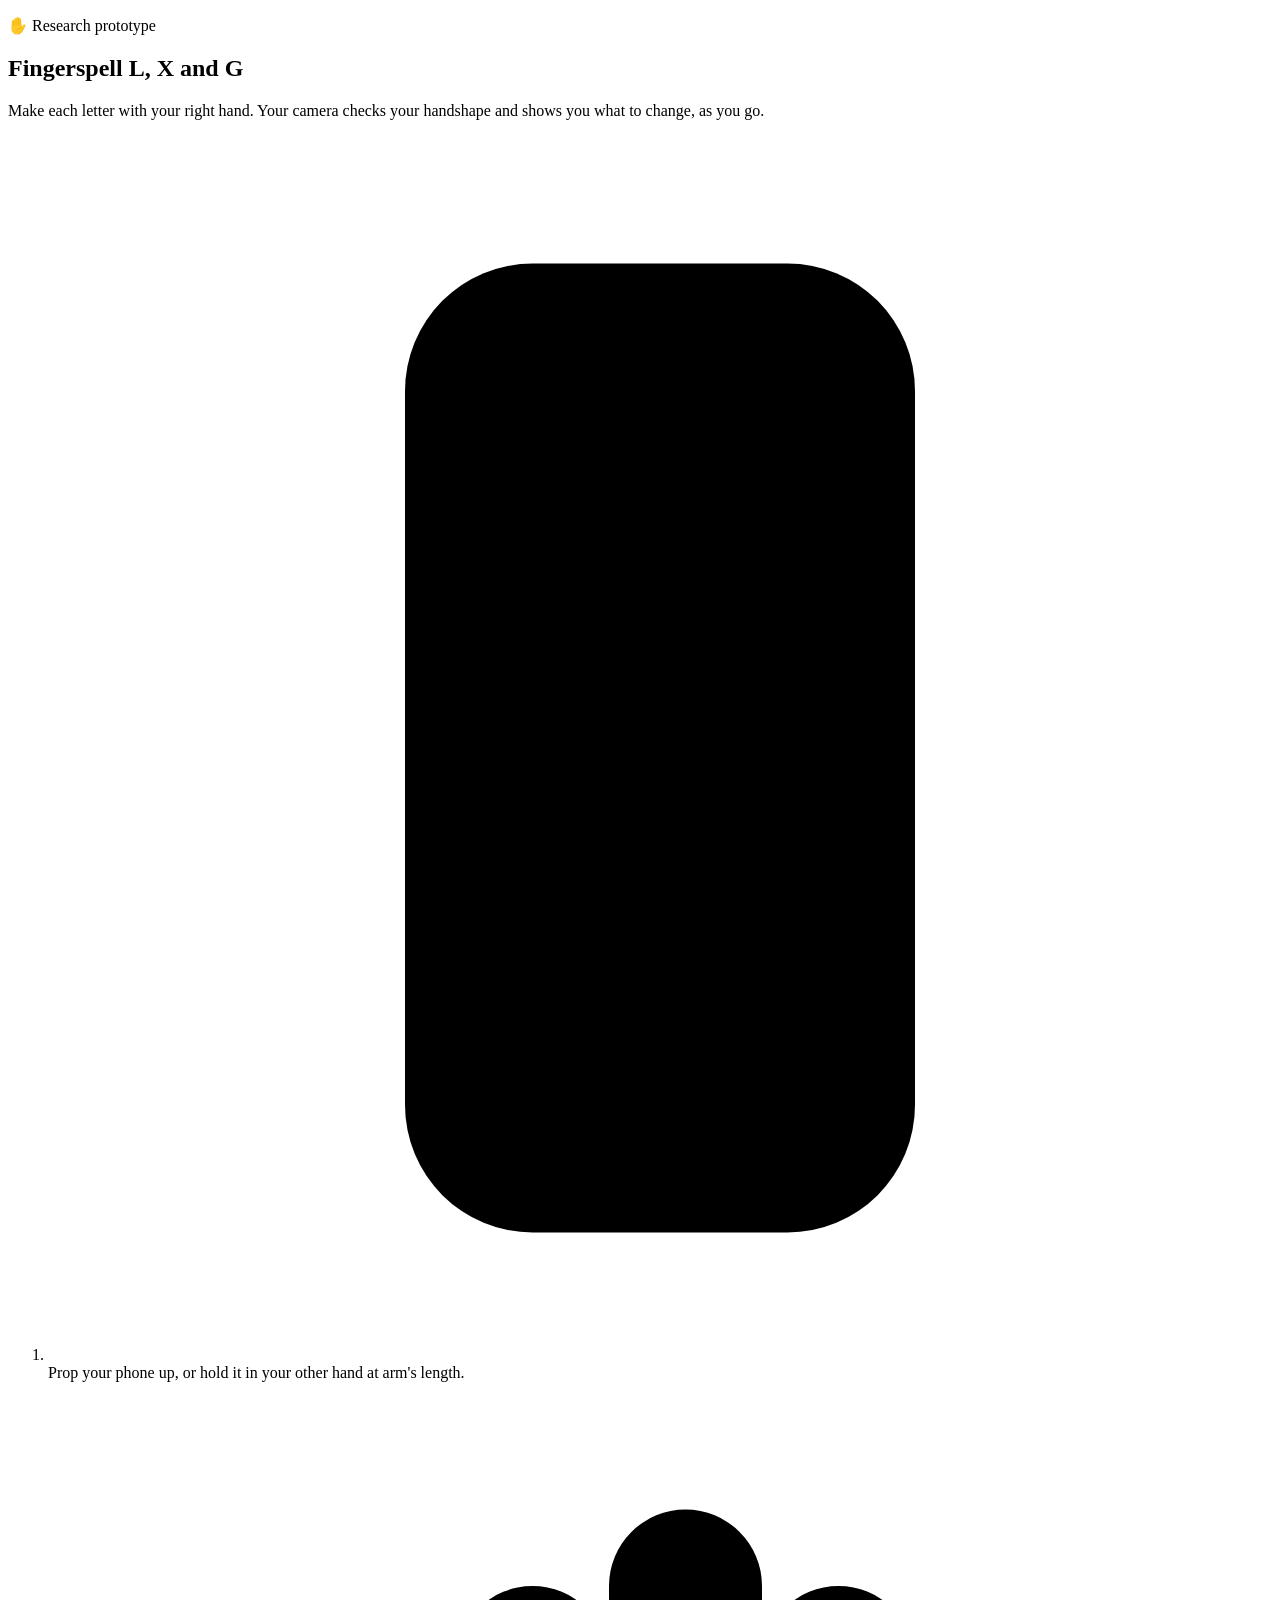
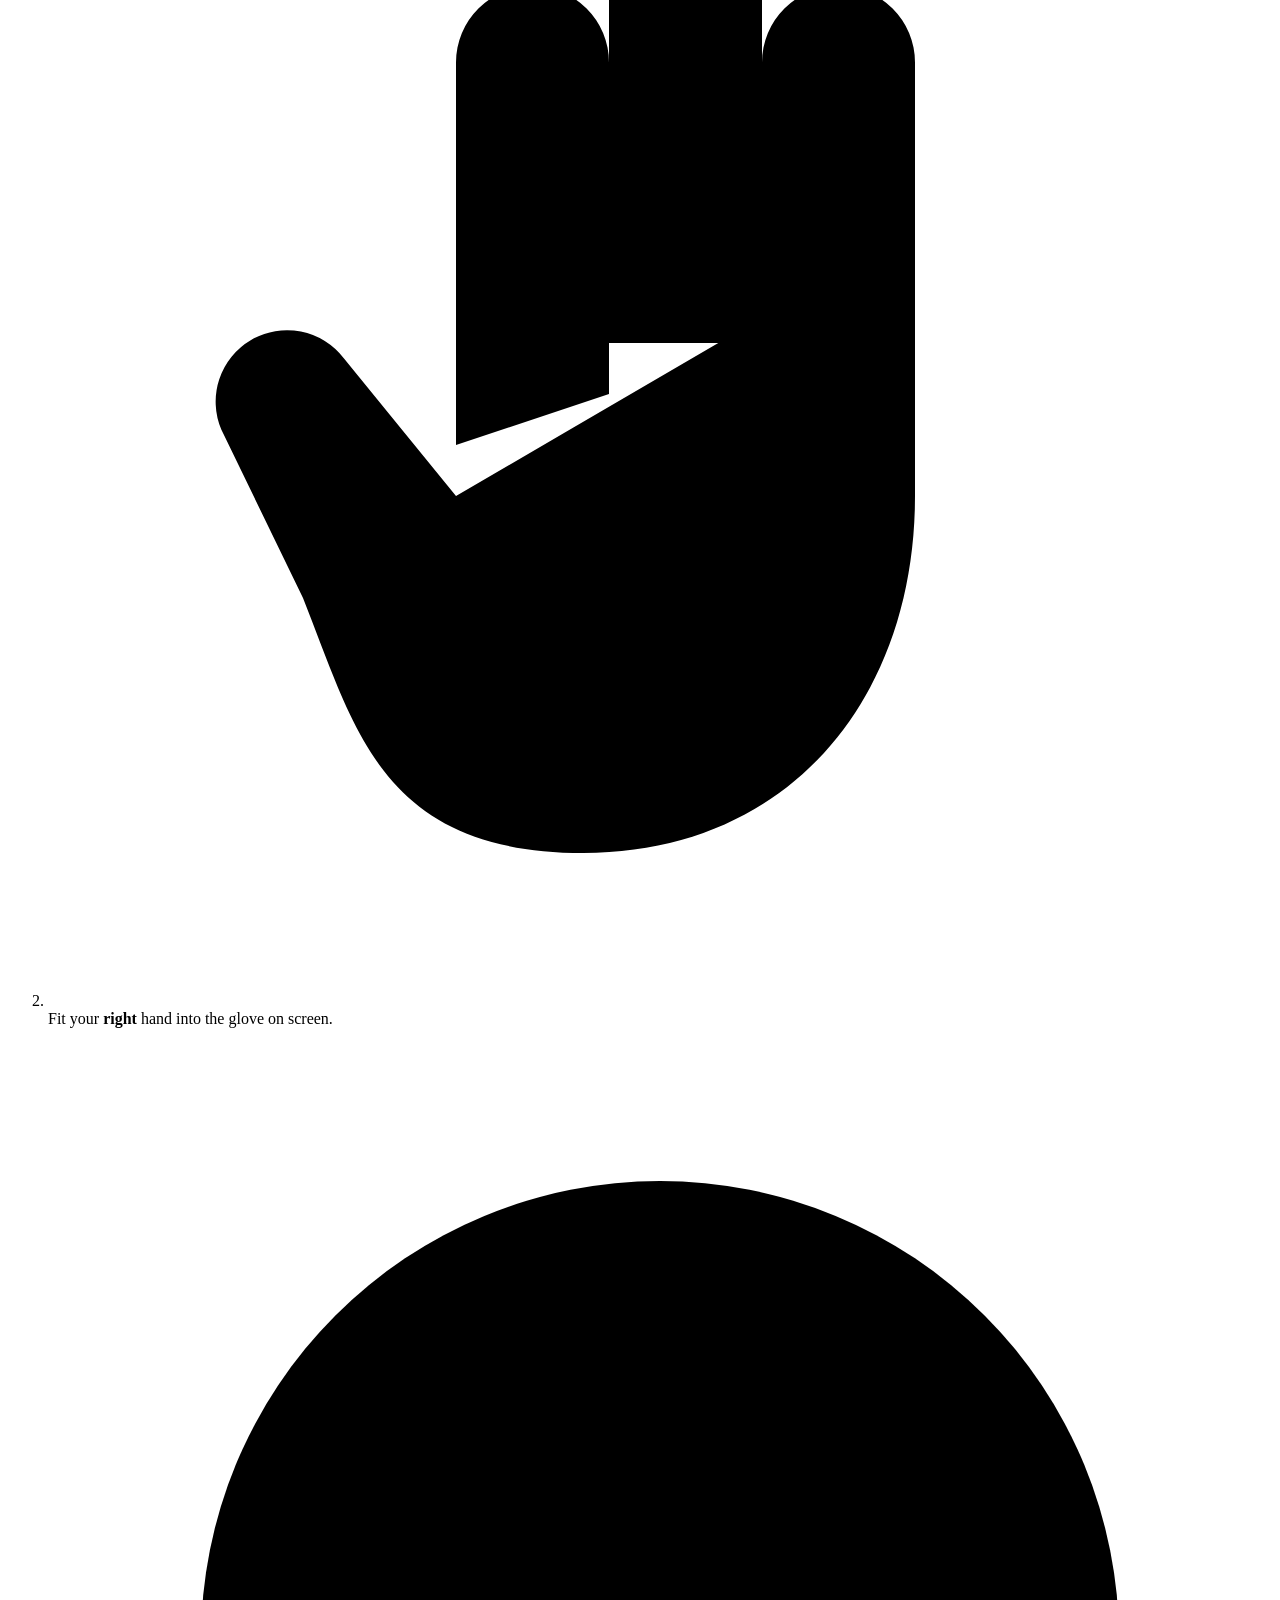
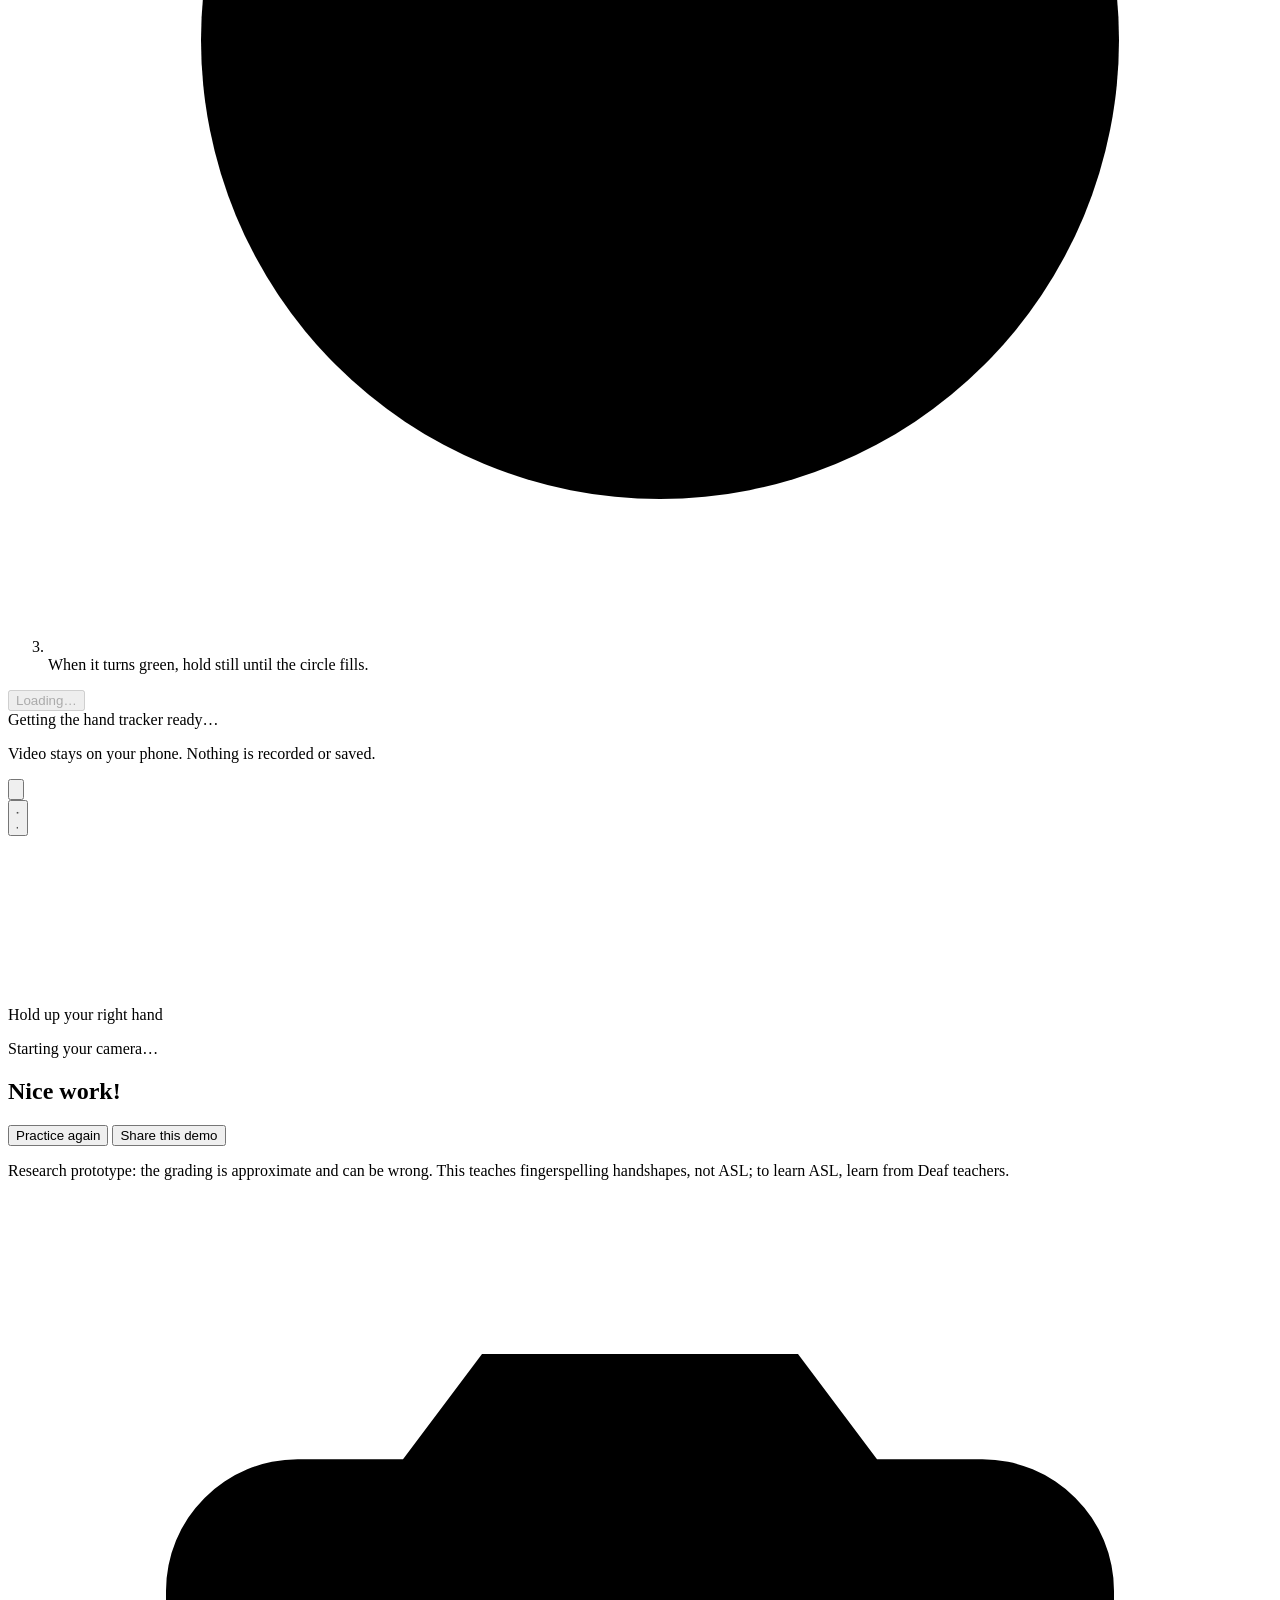
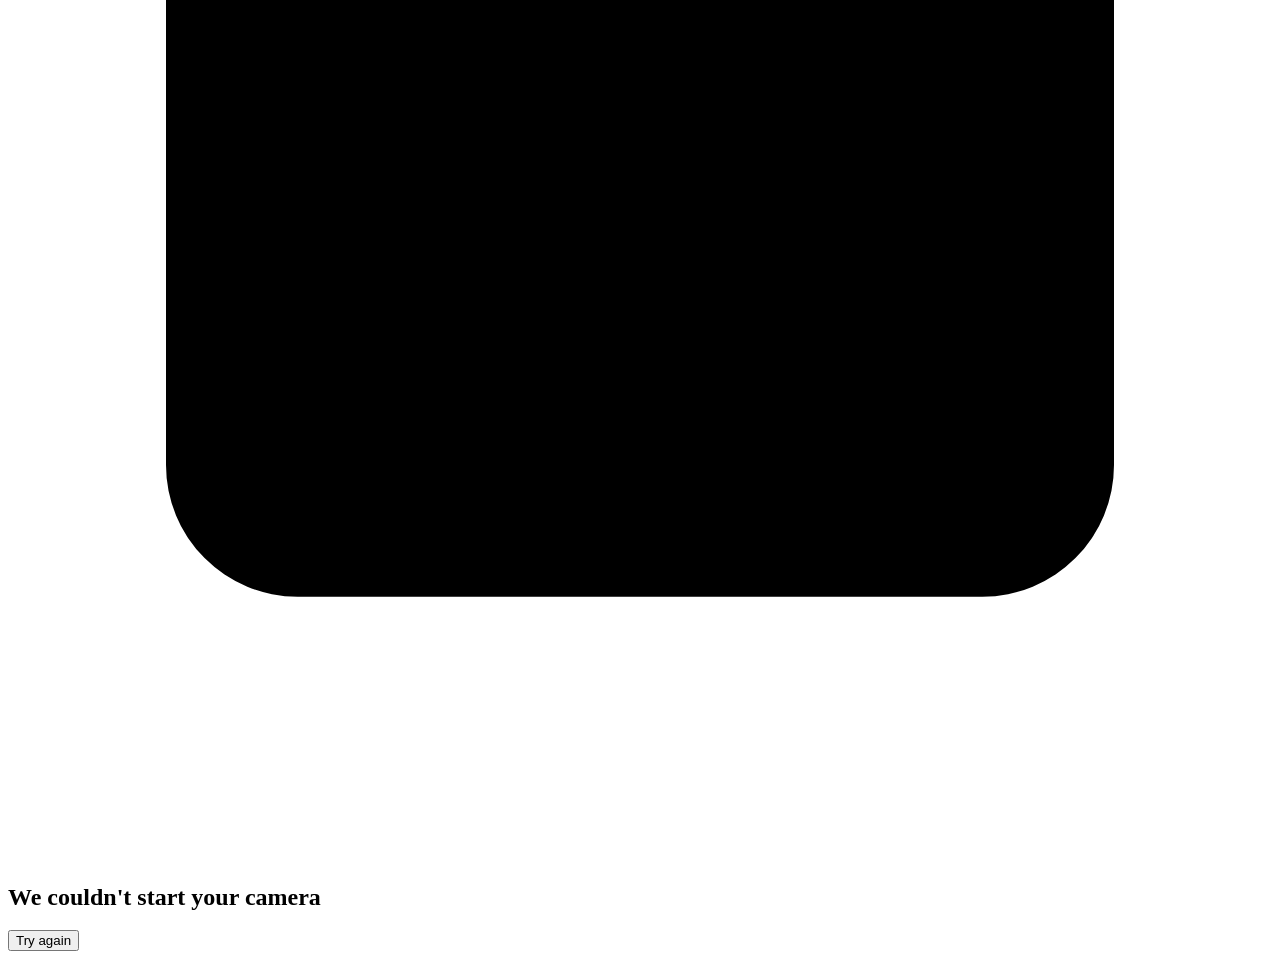
==== mobile/index.html @ 8e206acf "Phone version of the fingerspelling practice demo, as of physical-tutor branch mobile 37d4813" ====
<!doctype html>
<html lang="en">
<head>
<meta charset="utf-8">
<!-- mobile/index.html: the phone version of the fingerspelling demo. tools/build-mobile-site.sh puts it at the site's
     root, so every path below is written from there. -->
<meta name="viewport" content="width=device-width, initial-scale=1, viewport-fit=cover">
<meta name="robots" content="noindex, nofollow">
<meta name="theme-color" content="#faf7f2">
<meta name="color-scheme" content="light">
<meta name="format-detection" content="telephone=no">
<meta name="apple-mobile-web-app-capable" content="yes">
<meta name="mobile-web-app-capable" content="yes">
<meta name="apple-mobile-web-app-title" content="Fingerspell">
<title>Fingerspelling practice</title>
<meta name="description" content="Practice fingerspelling with your phone's camera: it checks your handshape and shows you what to change.">
<!-- the card a link shows when pasted into Slack, iMessage or email -->
<meta property="og:type" content="website">
<meta property="og:site_name" content="Fingerspelling practice">
<meta property="og:title" content="Fingerspell with your phone">
<meta property="og:description" content="Your camera checks your handshape and shows you what to change, live. A research prototype: nothing is recorded or saved.">
<meta property="og:url" content="https://shadowcoder1.github.io/asl-fingerspelling-mobile/">
<meta property="og:image" content="https://shadowcoder1.github.io/asl-fingerspelling-mobile/mobile/share/og.jpg">
<meta property="og:image:width" content="1200">
<meta property="og:image:height" content="630">
<meta property="og:image:alt" content="Three purple glove hands making the letters L, X and G, beside the words Fingerspell with your phone.">
<meta name="twitter:card" content="summary_large_image">
<link rel="apple-touch-icon" href="mobile/share/icon-180.png">
<link rel="manifest" href="mobile/manifest.webmanifest">
<link rel="icon" href="data:image/svg+xml,%3Csvg xmlns=%27http://www.w3.org/2000/svg%27 viewBox=%270 0 100 100%27%3E%3Ctext y=%27.9em%27 font-size=%2790%27%3E%E2%9C%8B%3C/text%3E%3C/svg%3E">
<link rel="preconnect" href="https://cdn.jsdelivr.net" crossorigin>
<link rel="preconnect" href="https://storage.googleapis.com" crossorigin>
<link rel="preload" href="assets/fonts/nunito-latin.woff2" as="font" type="font/woff2" crossorigin>
<link rel="stylesheet" href="css/tutor.css">
<link rel="stylesheet" href="mobile/app.css">
<script type="module" src="mobile/app.js"></script>
</head>
<body data-screen="welcome">

<!-- 1. Welcome: what this is, and the one button. The hand tracker downloads while this is read. -->
<section class="screen screen-welcome" id="welcome" aria-labelledby="welcome-title">
  <div class="welcome-inner">
    <p class="pill"><span aria-hidden="true">✋</span> Research prototype</p>
    <div class="hero" id="hero" aria-hidden="true"></div>
    <h1 id="welcome-title">Fingerspell <span id="welcome-letters">L, X and G</span></h1>
    <p class="lede" id="welcome-lede">Make each letter with your right hand. Your camera checks your handshape and shows you what to change, as you go.</p>
    <ol class="steps">
      <li><span class="step-icon" aria-hidden="true"><svg viewBox="0 0 24 24"><rect x="7" y="2.5" width="10" height="19" rx="2.5"/><path d="M11 18.5h2"/></svg></span>
        <span>Prop your phone up, or hold it in your other hand at arm's length.</span></li>
      <li><span class="step-icon" aria-hidden="true"><svg viewBox="0 0 24 24"><path d="M8 13V5.5a1.5 1.5 0 0 1 3 0V12m0-1V4a1.5 1.5 0 0 1 3 0v7m0-.5V5.5a1.5 1.5 0 0 1 3 0V14c0 4-2.5 7-6.5 7S6 18.5 5 16l-1.6-3.3a1.4 1.4 0 0 1 2.4-1.4L8 14"/></svg></span>
        <span id="step-fit">Fit your <b id="step-hand">right</b> hand into the <span id="step-shape">glove</span> on screen.</span></li>
      <li><span class="step-icon step-icon-good" aria-hidden="true"><svg viewBox="0 0 24 24"><circle cx="12" cy="12" r="9"/><path d="M8 12.5l2.6 2.6L16.5 9"/></svg></span>
        <span>When it turns green, hold still until the circle fills.</span></li>
    </ol>
    <p class="inapp" id="inapp-note" hidden>
      This page needs your camera, which apps like this one often block. If it doesn't work, open it in
      <span id="inapp-browser">your browser</span>: <button type="button" class="link-btn" id="btn-copy-inapp">copy the link</button>
    </p>
  </div>
  <div class="welcome-cta">
    <button type="button" class="btn btn-primary" id="btn-start" disabled>Loading…</button>
    <div class="loadline" id="loadline" aria-live="polite">
      <div class="loadbar" aria-hidden="true"><div class="loadbar-fill" id="loadbar-fill"></div></div>
      <span id="loadline-text">Getting the hand tracker ready…</span>
    </div>
    <p class="fineprint">Video stays on your phone. Nothing is recorded or saved.</p>
  </div>
</section>

<!-- 2. Practice. The camera check happens here too (the setup card), so the camera is started once and never moves. -->
<section class="screen screen-practice" id="practice" aria-label="Practice">
  <header class="topbar">
    <button type="button" class="icon-btn" id="btn-close" aria-label="Quit practice">
      <svg viewBox="0 0 24 24" aria-hidden="true"><path d="M6 6l12 12M18 6L6 18"/></svg>
    </button>
    <div class="progress" id="progress" role="progressbar" aria-label="Letters done" aria-valuemin="0" aria-valuemax="3" aria-valuenow="0">
      <div class="progress-fill progress-zero" id="progress-fill"></div>
    </div>
    <button type="button" class="icon-btn" id="btn-sound" aria-label="Sound is on" aria-pressed="true">
      <svg viewBox="0 0 24 24" aria-hidden="true" class="ico-sound-on"><path d="M4 9.5h3.5L12 5.5v13l-4.5-4H4z"/><path d="M15.5 9a4.5 4.5 0 0 1 0 6M18 6.5a8 8 0 0 1 0 11"/></svg>
      <svg viewBox="0 0 24 24" aria-hidden="true" class="ico-sound-off"><path d="M4 9.5h3.5L12 5.5v13l-4.5-4H4z"/><path d="M16 9.5l5 5M21 9.5l-5 5"/></svg>
    </button>
  </header>

  <div class="practice-main">
    <div class="stage-wrap" id="stage-wrap">
      <div id="stage">
        <div class="mirror">
          <video id="cam" playsinline muted autoplay disablepictureinpicture></video>
          <canvas id="overlay"></canvas>
        </div>
        <div class="hud" id="hud"></div>
        <div class="stage-message" id="stage-message" hidden>
          <div class="spinner" aria-hidden="true"></div>
          <p id="stage-message-text">Starting your camera…</p>
        </div>
        <div class="perf" id="perf" hidden></div>
      </div>
    </div>

    <div class="panel" id="panel">
      <!-- the camera check: shown until the hand to use has been seen for a moment -->
      <div class="setup-card" id="setup-card">
        <p class="setup-title" id="setup-title">Hold up your right hand</p>
        <p class="setup-status" id="setup-status" aria-live="polite">Starting your camera…</p>
        <div id="position-stage-slot"></div>
      </div>
      <!-- the tutor's own panel (experiments/asl-tutor/ui.js mountTutor): the letter and its ring and the picture are
           moved onto the camera view (app.js), what the tutor says stays here -->
      <div id="exp-mount"></div>
      <div class="practice-actions" id="practice-actions" hidden>
        <button type="button" class="btn btn-ghost" id="btn-skip">Skip this letter</button>
      </div>
    </div>
  </div>
</section>

<!-- 3. Results. -->
<section class="screen screen-results" id="results" aria-labelledby="results-title">
  <div class="results-inner">
    <div class="trophy" id="trophy" aria-hidden="true"></div>
    <h1 id="results-title">Nice work!</h1>
    <p class="lede" id="results-lede"></p>
    <ul class="result-list" id="result-list"></ul>
  </div>
  <div class="results-cta">
    <button type="button" class="btn btn-primary" id="btn-again">Practice again</button>
    <button type="button" class="btn btn-secondary" id="btn-share">Share this demo</button>
    <p class="fineprint">Research prototype: the grading is approximate and can be wrong. This teaches fingerspelling handshapes, not ASL; to learn ASL, learn from Deaf teachers.</p>
  </div>
</section>

<!-- 4. Something went wrong (no camera, permission denied, an in-app browser...). -->
<section class="screen screen-error" id="error" aria-labelledby="error-title">
  <div class="error-inner">
    <div class="error-icon" aria-hidden="true">
      <svg viewBox="0 0 24 24"><path d="M3 7.5A2.5 2.5 0 0 1 5.5 5h2l1.5-2h6l1.5 2h2A2.5 2.5 0 0 1 21 7.5v9a2.5 2.5 0 0 1-2.5 2.5h-13A2.5 2.5 0 0 1 3 16.5z"/><circle cx="12" cy="12" r="3.5"/></svg>
    </div>
    <h1 id="error-title">We couldn't start your camera</h1>
    <div class="error-body" id="error-body"></div>
  </div>
  <div class="error-cta">
    <button type="button" class="btn btn-primary" id="btn-retry">Try again</button>
    <button type="button" class="btn btn-secondary" id="btn-copy" hidden>Copy the link</button>
  </div>
</section>

<!-- Quit? -->
<div class="sheet-backdrop" id="quit-sheet" hidden>
  <div class="sheet" role="dialog" aria-modal="true" aria-labelledby="quit-title">
    <p class="sheet-title" id="quit-title">Stop practicing?</p>
    <p class="sheet-text">You can start again any time.</p>
    <button type="button" class="btn btn-primary" id="btn-keep">Keep going</button>
    <button type="button" class="btn btn-ghost btn-danger" id="btn-quit">Stop</button>
  </div>
</div>

<div class="toast" id="toast" role="status" aria-live="polite" hidden></div>
<noscript><p class="noscript">This page needs JavaScript to use your camera.</p></noscript>
</body>
</html>
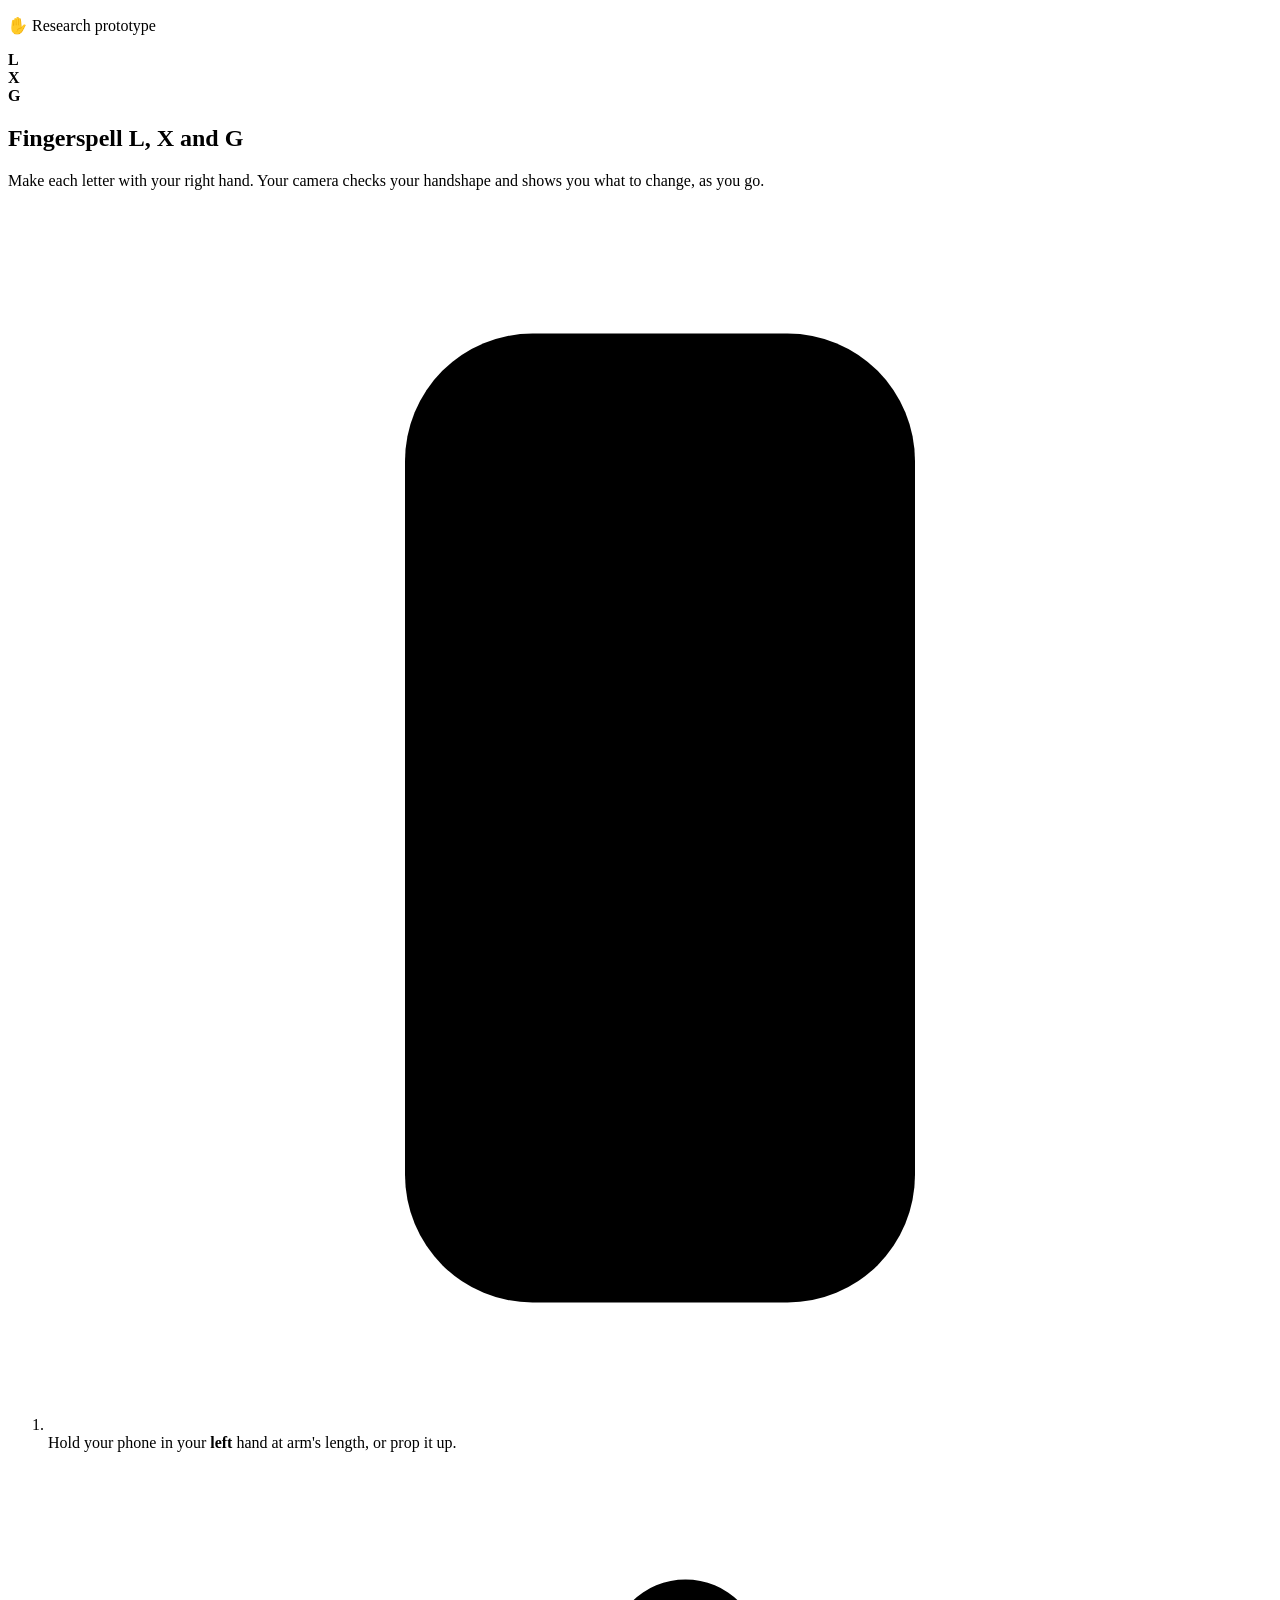
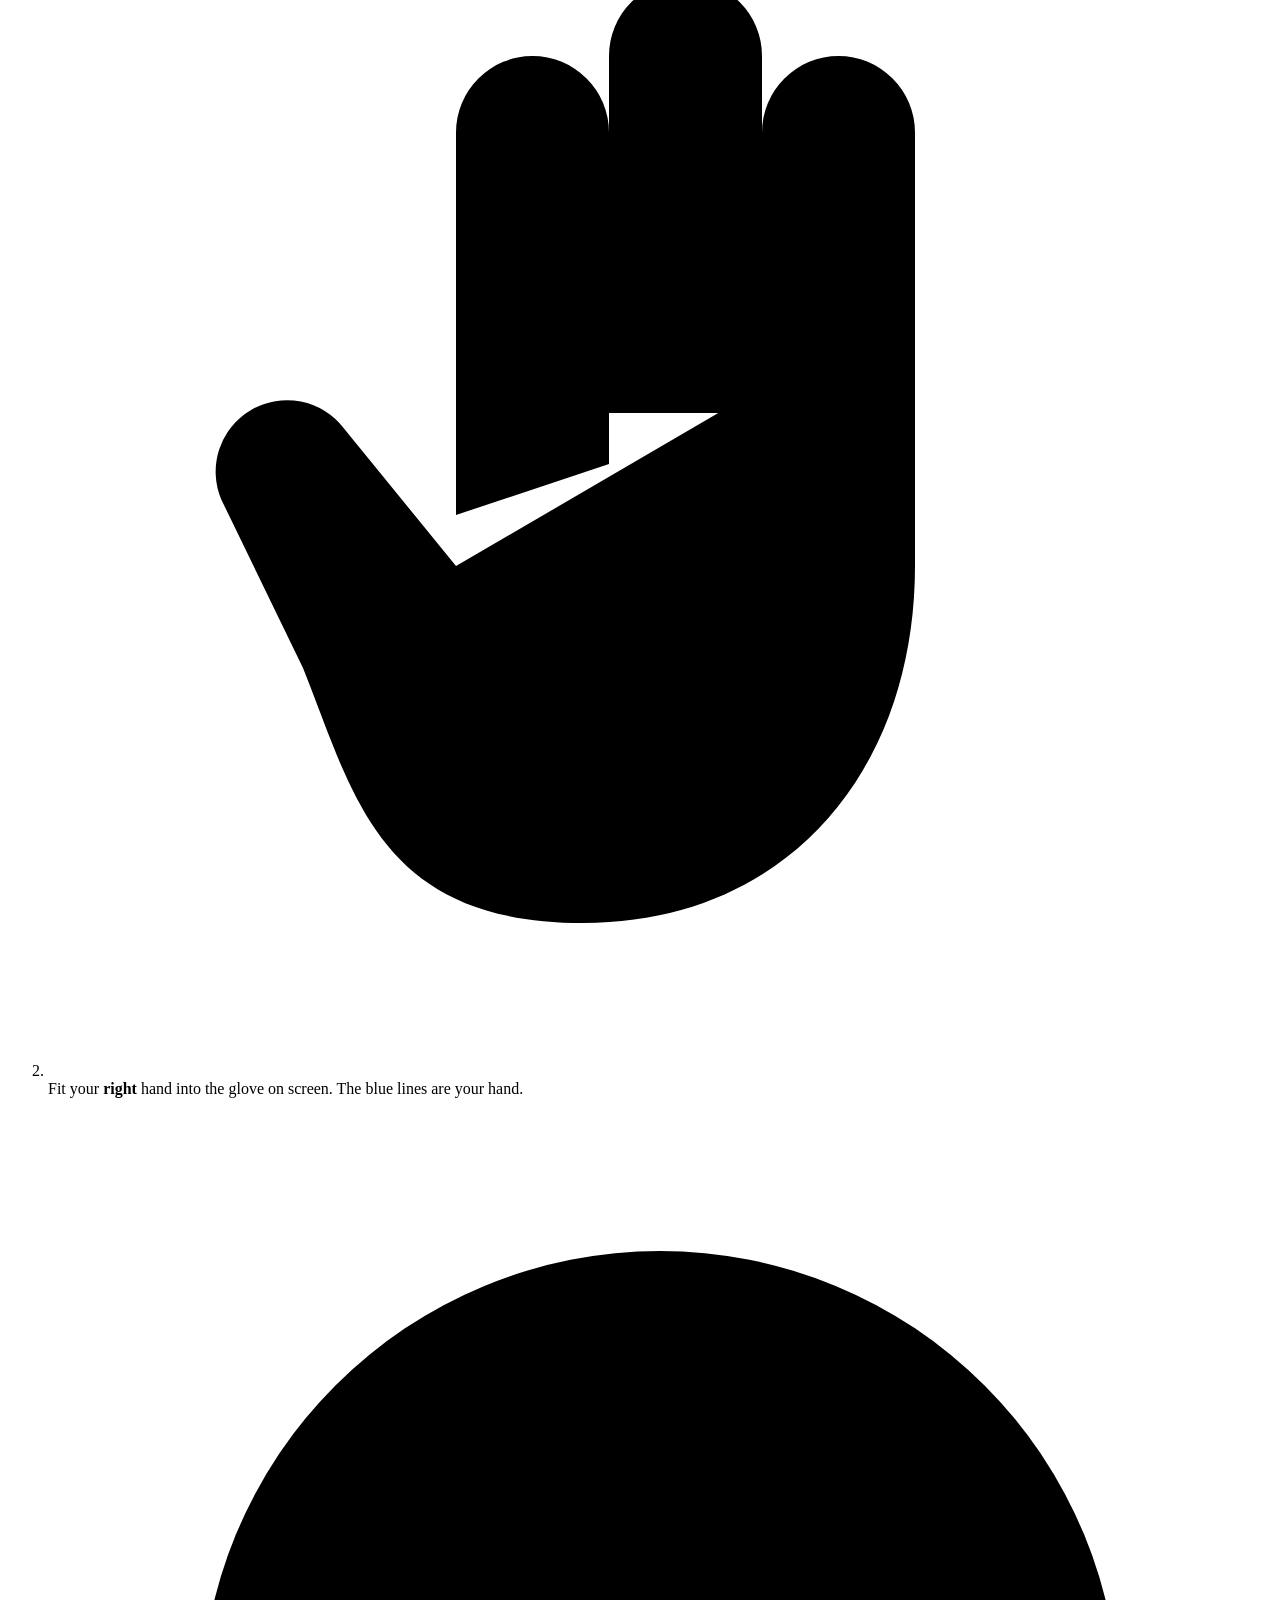
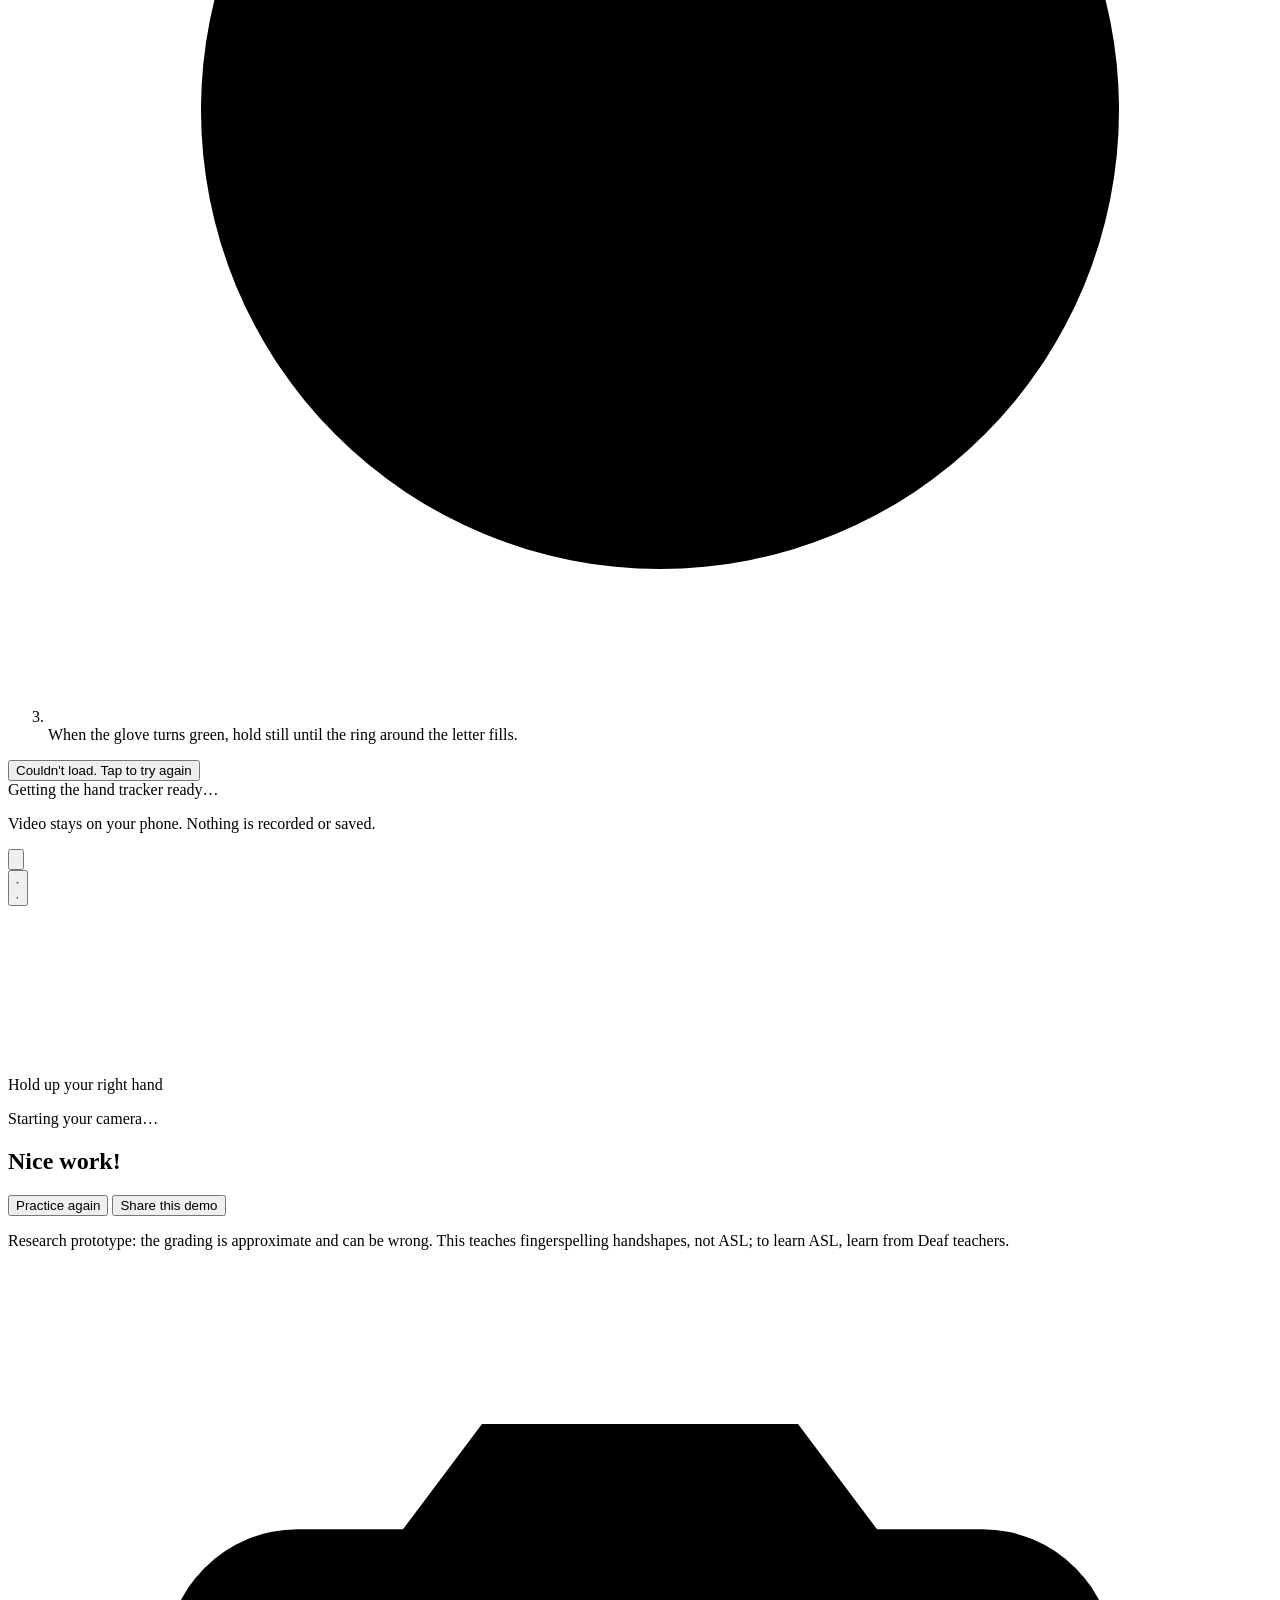
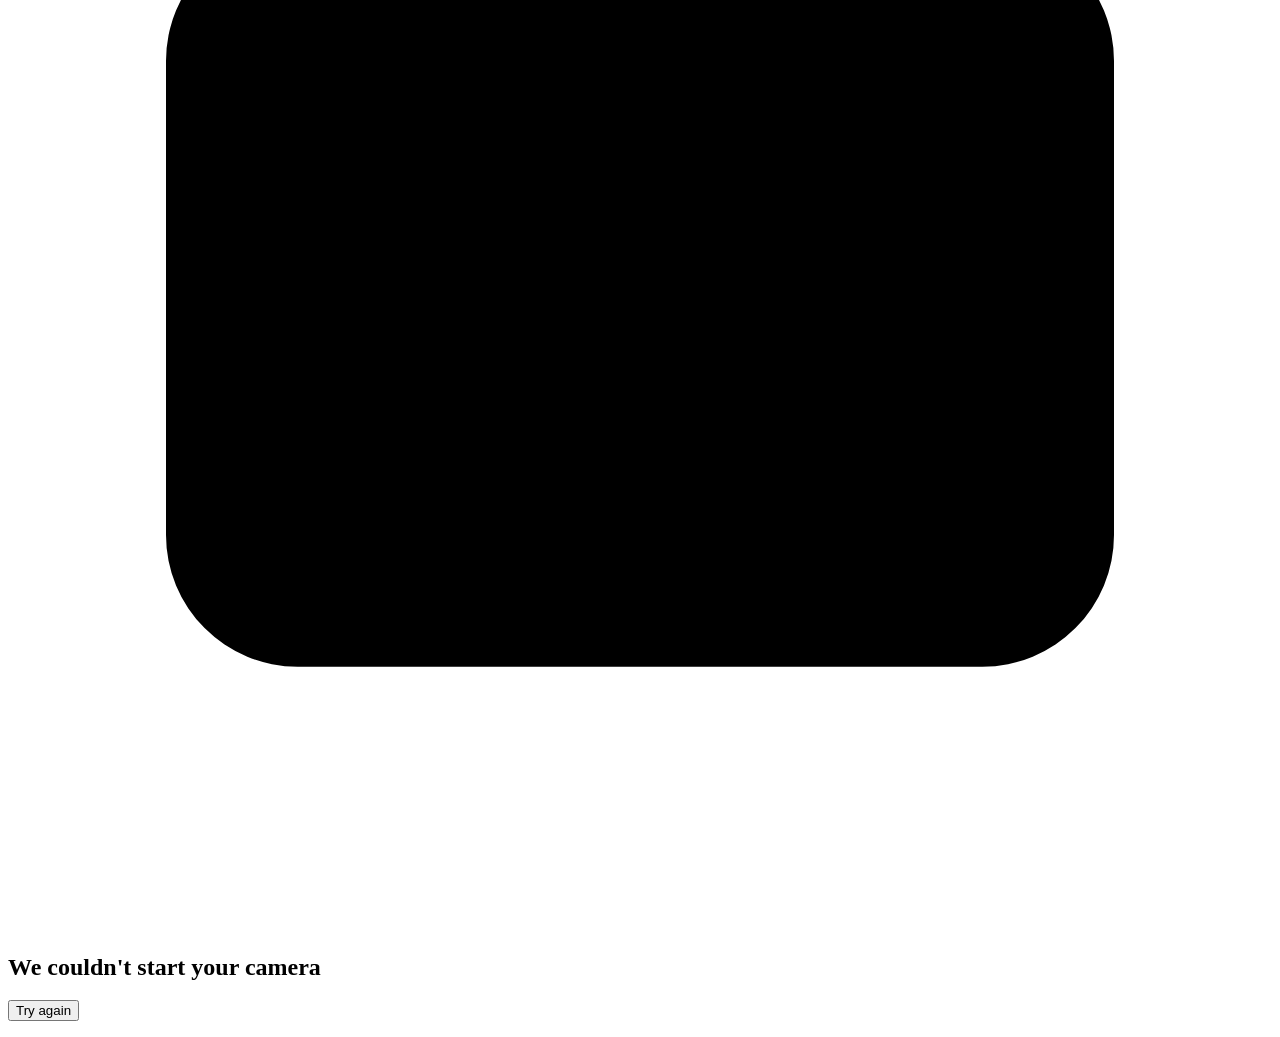
==== commit 417dfaf0: "As of physical-tutor branch mobile d3ca6ba: the review's fixes (hold floor in the short side, hand d" ====
--- a/mobile/index.html
+++ b/mobile/index.html
@@ -9,8 +9,6 @@
 <meta name="theme-color" content="#faf7f2">
 <meta name="color-scheme" content="light">
 <meta name="format-detection" content="telephone=no">
-<meta name="apple-mobile-web-app-capable" content="yes">
-<meta name="mobile-web-app-capable" content="yes">
 <meta name="apple-mobile-web-app-title" content="Fingerspell">
 <title>Fingerspelling practice</title>
 <meta name="description" content="Practice fingerspelling with your phone's camera: it checks your handshape and shows you what to change.">
@@ -33,7 +31,53 @@
 <link rel="preload" href="assets/fonts/nunito-latin.woff2" as="font" type="font/woff2" crossorigin>
 <link rel="stylesheet" href="css/tutor.css">
 <link rel="stylesheet" href="mobile/app.css">
-<script type="module" src="mobile/app.js"></script>
+<!-- If the app's code cannot load (a dropped connection), Start says so and reloads, instead of staying "Loading…". -->
+<script>
+function bootFail() {
+  var b = document.getElementById("btn-start");
+  if (!b || !b.disabled || window.__mobile) return;
+  b.disabled = false; b.textContent = "Couldn't load. Tap to try again";
+  b.onclick = function () { location.reload(); };
+}
+setTimeout(bootFail, 25000);
+</script>
+<script type="module" src="mobile/app.js" onerror="bootFail()"></script>
+<!-- the whole module graph at once, instead of one level of imports per round trip -->
+<link rel="modulepreload" href="mobile/app.js">
+<link rel="modulepreload" href="tutor/landmarks.js">
+<link rel="modulepreload" href="tutor/vec.js">
+<link rel="modulepreload" href="tutor/hand-frame.js">
+<link rel="modulepreload" href="tutor/features.js">
+<link rel="modulepreload" href="tutor/linalg.js">
+<link rel="modulepreload" href="tutor/verifier.js">
+<link rel="modulepreload" href="tutor/openfs.js">
+<link rel="modulepreload" href="tutor/letters.js">
+<link rel="modulepreload" href="tutor/commit.js">
+<link rel="modulepreload" href="tutor/blame.js">
+<link rel="modulepreload" href="tutor/motion.js">
+<link rel="modulepreload" href="tutor/feedback.js">
+<link rel="modulepreload" href="experiments/asl-tutor/flow.js">
+<link rel="modulepreload" href="tutor/mix.js">
+<link rel="modulepreload" href="experiments/asl-tutor/engine.js">
+<link rel="modulepreload" href="experiments/asl-tutor/ui.js">
+<link rel="modulepreload" href="experiments/asl-tutor/debug-recording.js">
+<link rel="modulepreload" href="experiments/asl-tutor/debug.js">
+<link rel="modulepreload" href="experiments/asl-tutor/ghost.js">
+<link rel="modulepreload" href="experiments/asl-tutor/picture-ghost.js">
+<link rel="modulepreload" href="experiments/asl-tutor/glove.js">
+<link rel="modulepreload" href="experiments/asl-tutor/coach.js">
+<link rel="modulepreload" href="experiments/asl-tutor/focus.js">
+<link rel="modulepreload" href="experiments/asl-tutor/meters.js">
+<link rel="modulepreload" href="experiments/asl-tutor/notes-view.js">
+<link rel="modulepreload" href="experiments/asl-tutor/motion-guide.js">
+<link rel="modulepreload" href="tutor/pick-hand.js">
+<link rel="modulepreload" href="config.js">
+<link rel="modulepreload" href="js/core/firebase.js">
+<link rel="modulepreload" href="experiments/asl-demo.js">
+<link rel="modulepreload" href="js/core/tracker.js">
+<link rel="modulepreload" href="js/core/trial-loop.js">
+<link rel="modulepreload" href="js/core/replay.js">
+<link rel="modulepreload" href="https://cdn.jsdelivr.net/npm/@mediapipe/tasks-vision@1.0.1/vision_bundle.mjs" crossorigin>
 </head>
 <body data-screen="welcome">
 
@@ -41,16 +85,20 @@
 <section class="screen screen-welcome" id="welcome" aria-labelledby="welcome-title">
   <div class="welcome-inner">
     <p class="pill"><span aria-hidden="true">✋</span> Research prototype</p>
-    <div class="hero" id="hero" aria-hidden="true"></div>
-    <h1 id="welcome-title">Fingerspell <span id="welcome-letters">L, X and G</span></h1>
+    <div class="hero" id="hero" aria-hidden="true" data-default="LXG">
+      <div class="hero-tile hero-glove"><img src="assets/gloves/L.png" alt="" fetchpriority="high"><b>L</b></div>
+      <div class="hero-tile hero-glove"><img src="assets/gloves/X.png" alt="" fetchpriority="high"><b>X</b></div>
+      <div class="hero-tile hero-glove"><img src="assets/gloves/G.png" alt="" fetchpriority="high"><b>G</b></div>
+    </div>
+    <h1 id="welcome-title" tabindex="-1">Fingerspell <span id="welcome-letters">L, X and G</span></h1>
     <p class="lede" id="welcome-lede">Make each letter with your right hand. Your camera checks your handshape and shows you what to change, as you go.</p>
     <ol class="steps">
       <li><span class="step-icon" aria-hidden="true"><svg viewBox="0 0 24 24"><rect x="7" y="2.5" width="10" height="19" rx="2.5"/><path d="M11 18.5h2"/></svg></span>
-        <span>Prop your phone up, or hold it in your other hand at arm's length.</span></li>
+        <span>Hold your phone in your <b id="step-phone-hand">left</b> hand at arm's length, or prop it up.</span></li>
       <li><span class="step-icon" aria-hidden="true"><svg viewBox="0 0 24 24"><path d="M8 13V5.5a1.5 1.5 0 0 1 3 0V12m0-1V4a1.5 1.5 0 0 1 3 0v7m0-.5V5.5a1.5 1.5 0 0 1 3 0V14c0 4-2.5 7-6.5 7S6 18.5 5 16l-1.6-3.3a1.4 1.4 0 0 1 2.4-1.4L8 14"/></svg></span>
-        <span id="step-fit">Fit your <b id="step-hand">right</b> hand into the <span id="step-shape">glove</span> on screen.</span></li>
+        <span id="step-fit">Fit your <b id="step-hand">right</b> hand into the <span class="shape-word">glove</span> on screen. The blue lines are your hand.</span></li>
       <li><span class="step-icon step-icon-good" aria-hidden="true"><svg viewBox="0 0 24 24"><circle cx="12" cy="12" r="9"/><path d="M8 12.5l2.6 2.6L16.5 9"/></svg></span>
-        <span>When it turns green, hold still until the circle fills.</span></li>
+        <span>When the <span class="shape-word">glove</span> turns green, hold still until the ring around the letter fills.</span></li>
     </ol>
     <p class="inapp" id="inapp-note" hidden>
       This page needs your camera, which apps like this one often block. If it doesn't work, open it in
@@ -76,7 +124,7 @@
     <div class="progress" id="progress" role="progressbar" aria-label="Letters done" aria-valuemin="0" aria-valuemax="3" aria-valuenow="0">
       <div class="progress-fill progress-zero" id="progress-fill"></div>
     </div>
-    <button type="button" class="icon-btn" id="btn-sound" aria-label="Sound is on" aria-pressed="true">
+    <button type="button" class="icon-btn" id="btn-sound" aria-label="Sound" aria-pressed="true">
       <svg viewBox="0 0 24 24" aria-hidden="true" class="ico-sound-on"><path d="M4 9.5h3.5L12 5.5v13l-4.5-4H4z"/><path d="M15.5 9a4.5 4.5 0 0 1 0 6M18 6.5a8 8 0 0 1 0 11"/></svg>
       <svg viewBox="0 0 24 24" aria-hidden="true" class="ico-sound-off"><path d="M4 9.5h3.5L12 5.5v13l-4.5-4H4z"/><path d="M16 9.5l5 5M21 9.5l-5 5"/></svg>
     </button>
@@ -89,7 +137,7 @@
           <video id="cam" playsinline muted autoplay disablepictureinpicture></video>
           <canvas id="overlay"></canvas>
         </div>
-        <div class="hud" id="hud"></div>
+        <div class="hud" id="hud"><p class="hud-note" id="hud-note" hidden>Bring your hand closer to the camera</p></div>
         <div class="stage-message" id="stage-message" hidden>
           <div class="spinner" aria-hidden="true"></div>
           <p id="stage-message-text">Starting your camera…</p>
@@ -104,6 +152,7 @@
         <p class="setup-title" id="setup-title">Hold up your right hand</p>
         <p class="setup-status" id="setup-status" aria-live="polite">Starting your camera…</p>
         <div id="position-stage-slot"></div>
+        <button type="button" class="btn btn-primary setup-ready" id="btn-ready" hidden>Start</button>
       </div>
       <!-- the tutor's own panel (experiments/asl-tutor/ui.js mountTutor): the letter and its ring and the picture are
            moved onto the camera view (app.js), what the tutor says stays here -->
@@ -119,7 +168,7 @@
 <section class="screen screen-results" id="results" aria-labelledby="results-title">
   <div class="results-inner">
     <div class="trophy" id="trophy" aria-hidden="true"></div>
-    <h1 id="results-title">Nice work!</h1>
+    <h1 id="results-title" tabindex="-1">Nice work!</h1>
     <p class="lede" id="results-lede"></p>
     <ul class="result-list" id="result-list"></ul>
   </div>
@@ -136,7 +185,7 @@
     <div class="error-icon" aria-hidden="true">
       <svg viewBox="0 0 24 24"><path d="M3 7.5A2.5 2.5 0 0 1 5.5 5h2l1.5-2h6l1.5 2h2A2.5 2.5 0 0 1 21 7.5v9a2.5 2.5 0 0 1-2.5 2.5h-13A2.5 2.5 0 0 1 3 16.5z"/><circle cx="12" cy="12" r="3.5"/></svg>
     </div>
-    <h1 id="error-title">We couldn't start your camera</h1>
+    <h1 id="error-title" tabindex="-1">We couldn't start your camera</h1>
     <div class="error-body" id="error-body"></div>
   </div>
   <div class="error-cta">
@@ -156,6 +205,7 @@
 </div>
 
 <div class="toast" id="toast" role="status" aria-live="polite" hidden></div>
+<p class="visually-hidden" id="announce" role="status" aria-live="polite"></p>
 <noscript><p class="noscript">This page needs JavaScript to use your camera.</p></noscript>
 </body>
 </html>
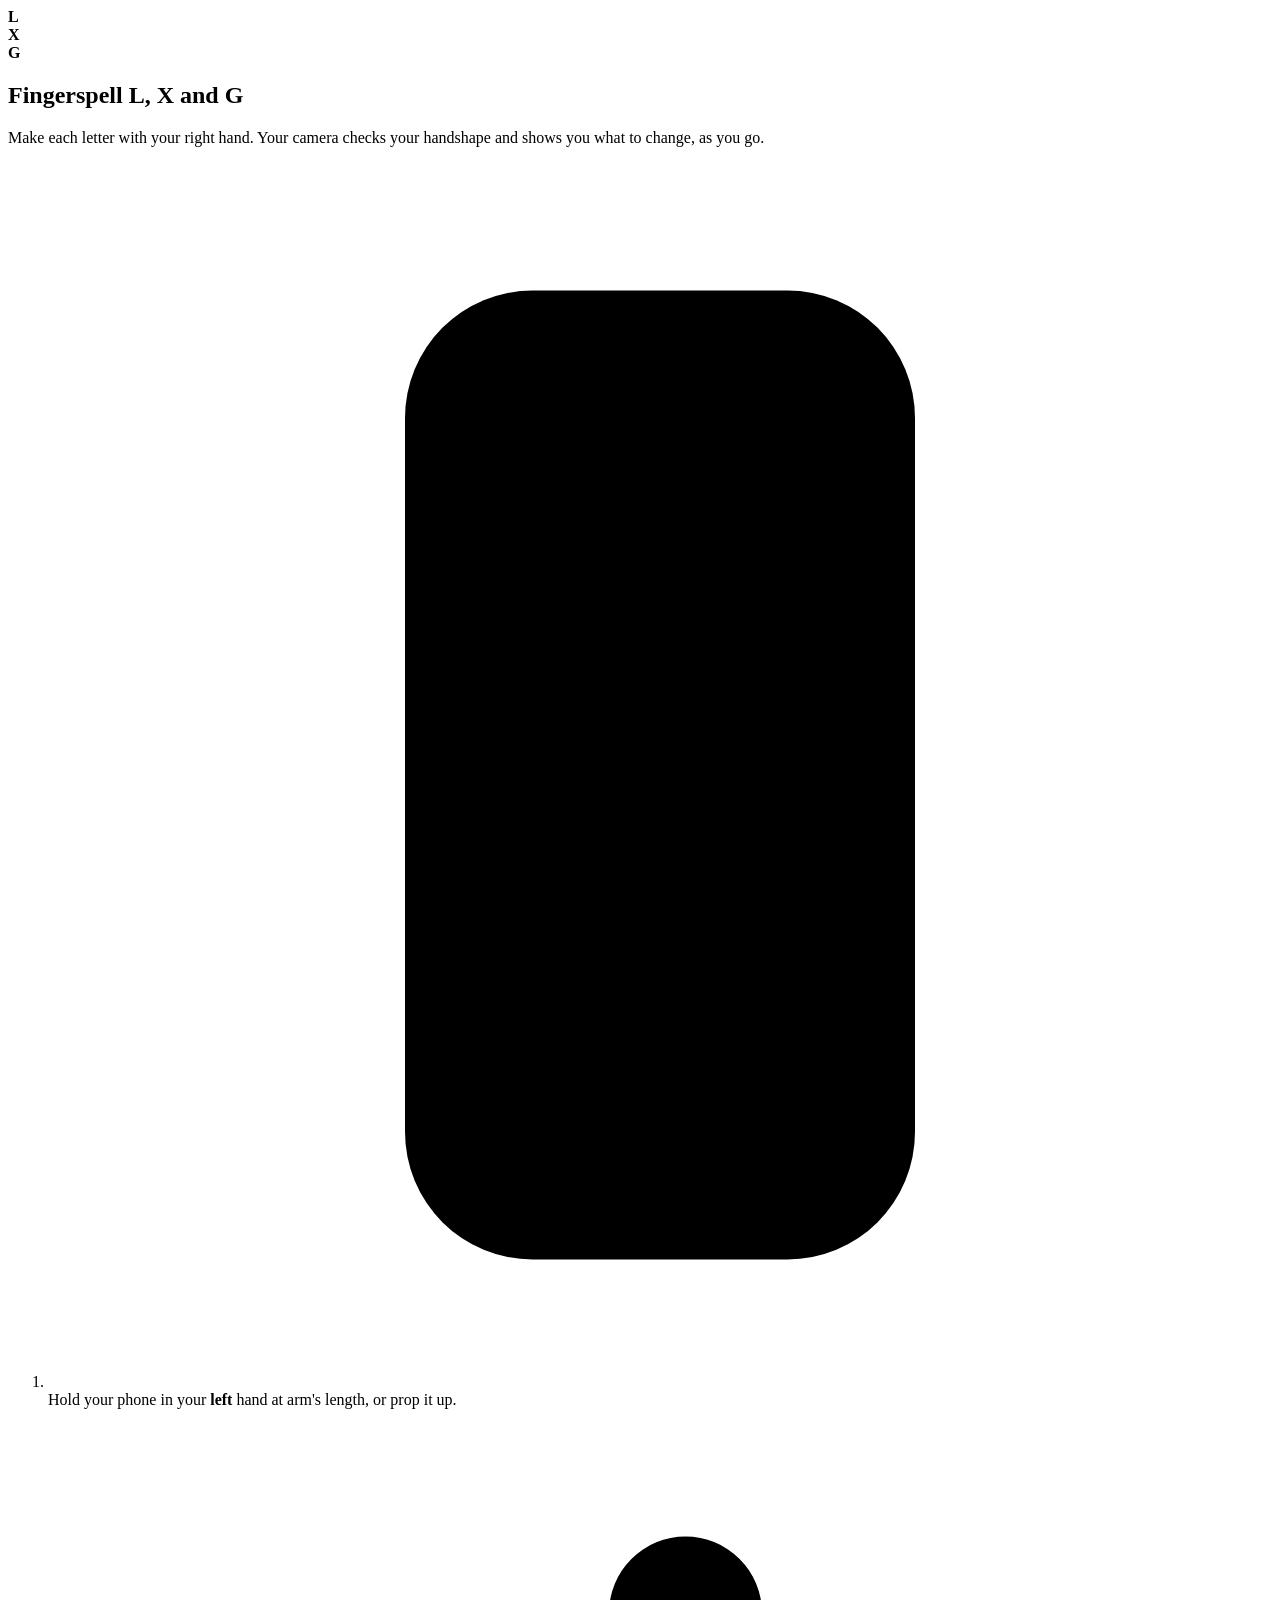
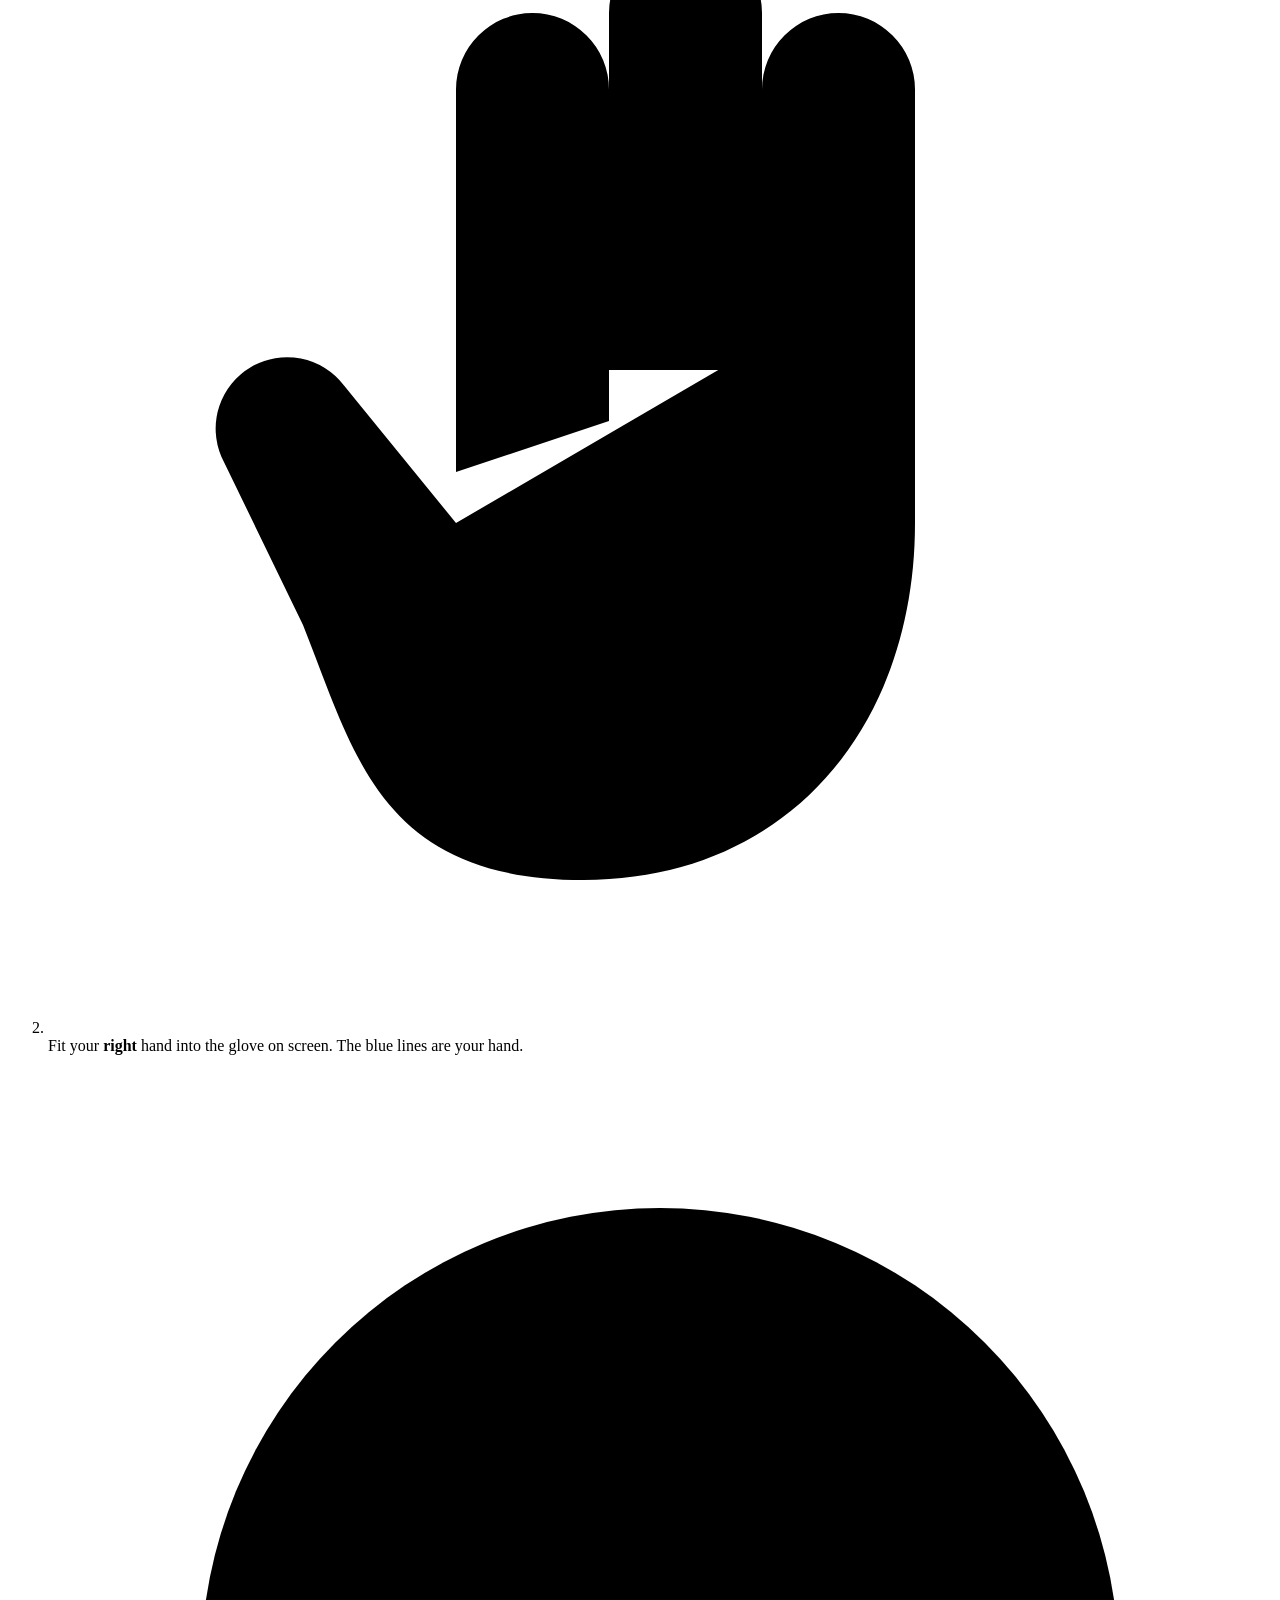
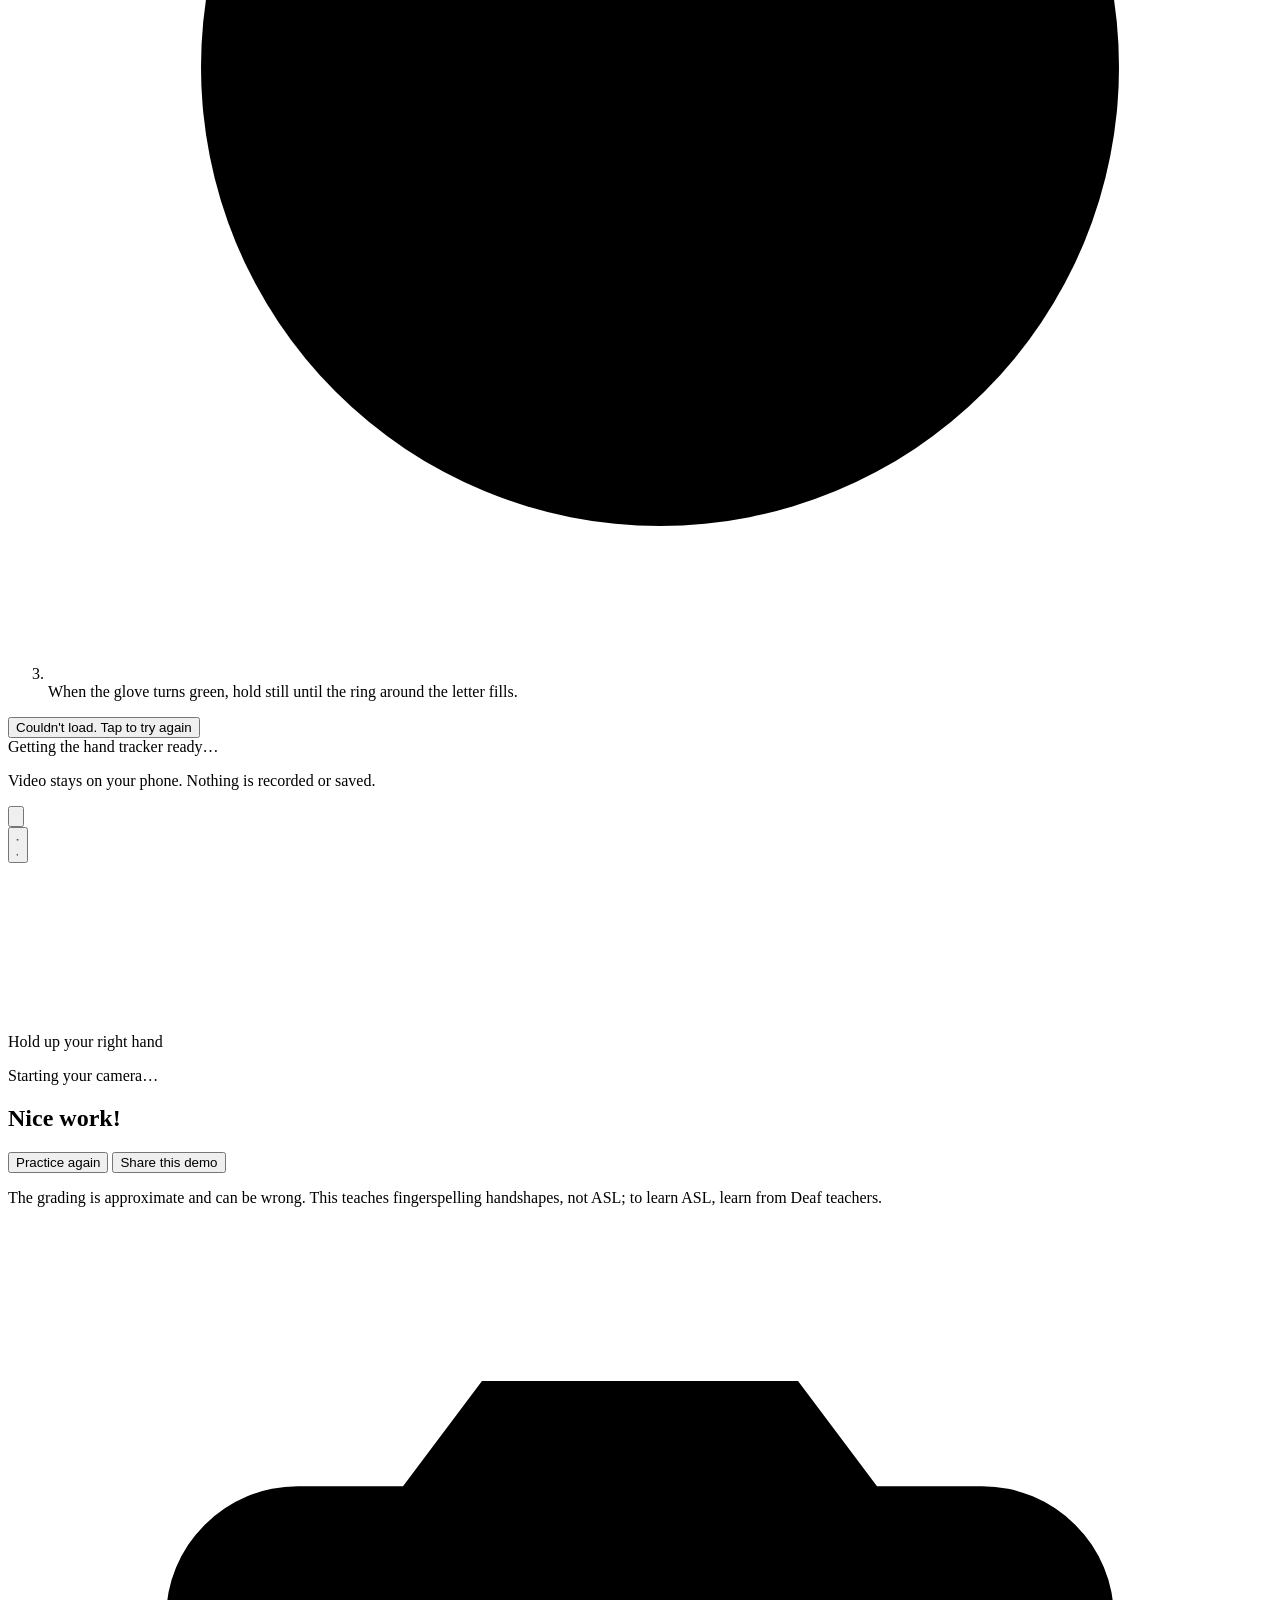
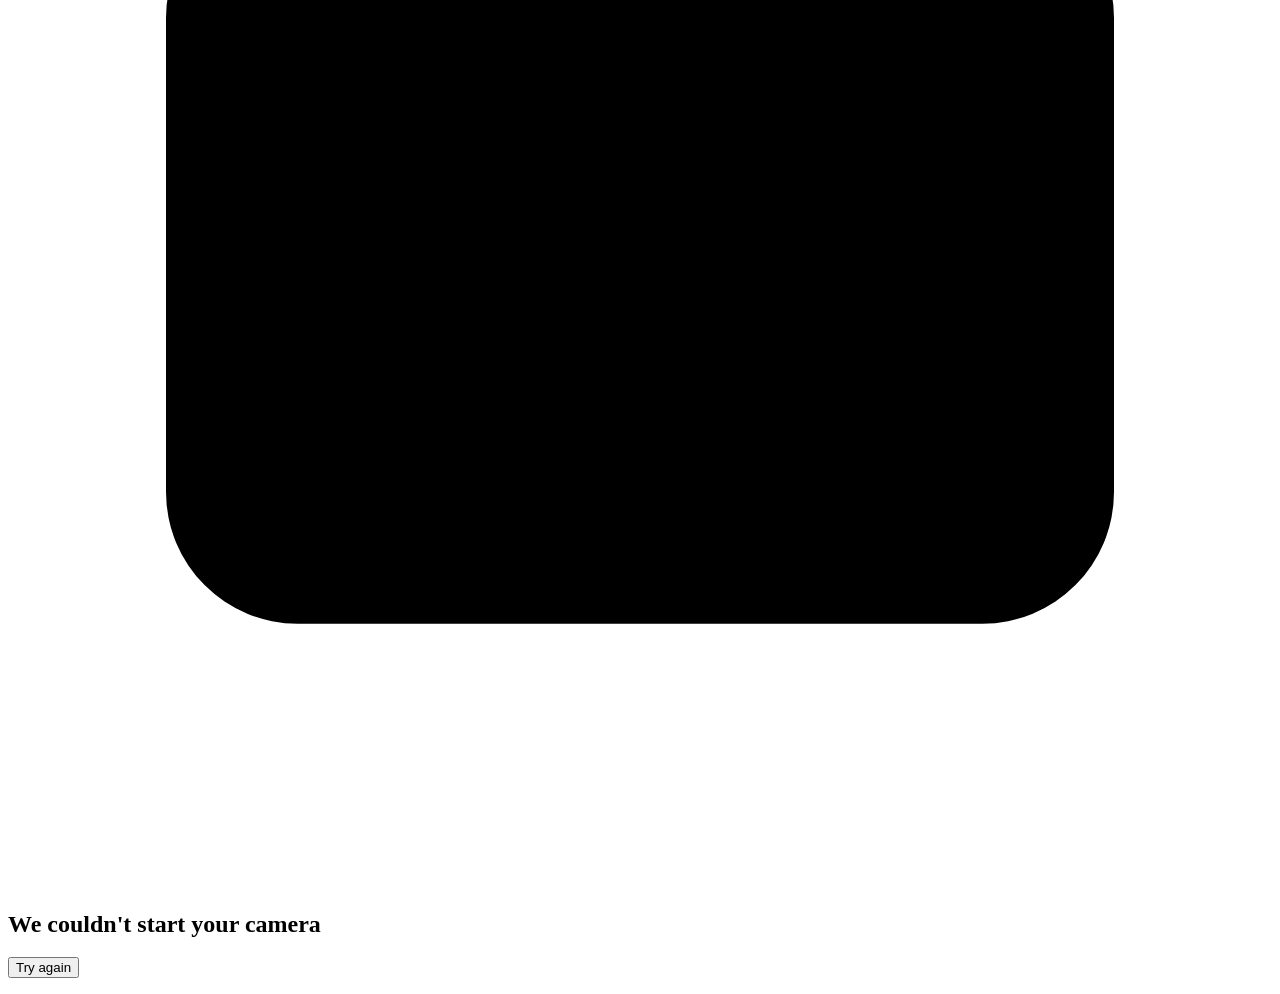
==== commit fa588e5c: "As of physical-tutor branch mobile 9ec5f9b: no Research prototype badge" ====
--- a/mobile/index.html
+++ b/mobile/index.html
@@ -16,9 +16,9 @@
 <meta property="og:type" content="website">
 <meta property="og:site_name" content="Fingerspelling practice">
 <meta property="og:title" content="Fingerspell with your phone">
-<meta property="og:description" content="Your camera checks your handshape and shows you what to change, live. A research prototype: nothing is recorded or saved.">
+<meta property="og:description" content="Your camera checks your handshape and shows you what to change, live. Nothing is recorded or saved.">
 <meta property="og:url" content="https://shadowcoder1.github.io/asl-fingerspelling-mobile/">
-<meta property="og:image" content="https://shadowcoder1.github.io/asl-fingerspelling-mobile/mobile/share/og.jpg">
+<meta property="og:image" content="https://shadowcoder1.github.io/asl-fingerspelling-mobile/mobile/share/og.jpg?v=2">
 <meta property="og:image:width" content="1200">
 <meta property="og:image:height" content="630">
 <meta property="og:image:alt" content="Three purple glove hands making the letters L, X and G, beside the words Fingerspell with your phone.">
@@ -84,7 +84,6 @@
 <!-- 1. Welcome: what this is, and the one button. The hand tracker downloads while this is read. -->
 <section class="screen screen-welcome" id="welcome" aria-labelledby="welcome-title">
   <div class="welcome-inner">
-    <p class="pill"><span aria-hidden="true">✋</span> Research prototype</p>
     <div class="hero" id="hero" aria-hidden="true" data-default="LXG">
       <div class="hero-tile hero-glove"><img src="assets/gloves/L.png" alt="" fetchpriority="high"><b>L</b></div>
       <div class="hero-tile hero-glove"><img src="assets/gloves/X.png" alt="" fetchpriority="high"><b>X</b></div>
@@ -175,7 +174,7 @@
   <div class="results-cta">
     <button type="button" class="btn btn-primary" id="btn-again">Practice again</button>
     <button type="button" class="btn btn-secondary" id="btn-share">Share this demo</button>
-    <p class="fineprint">Research prototype: the grading is approximate and can be wrong. This teaches fingerspelling handshapes, not ASL; to learn ASL, learn from Deaf teachers.</p>
+    <p class="fineprint">The grading is approximate and can be wrong. This teaches fingerspelling handshapes, not ASL; to learn ASL, learn from Deaf teachers.</p>
   </div>
 </section>
 
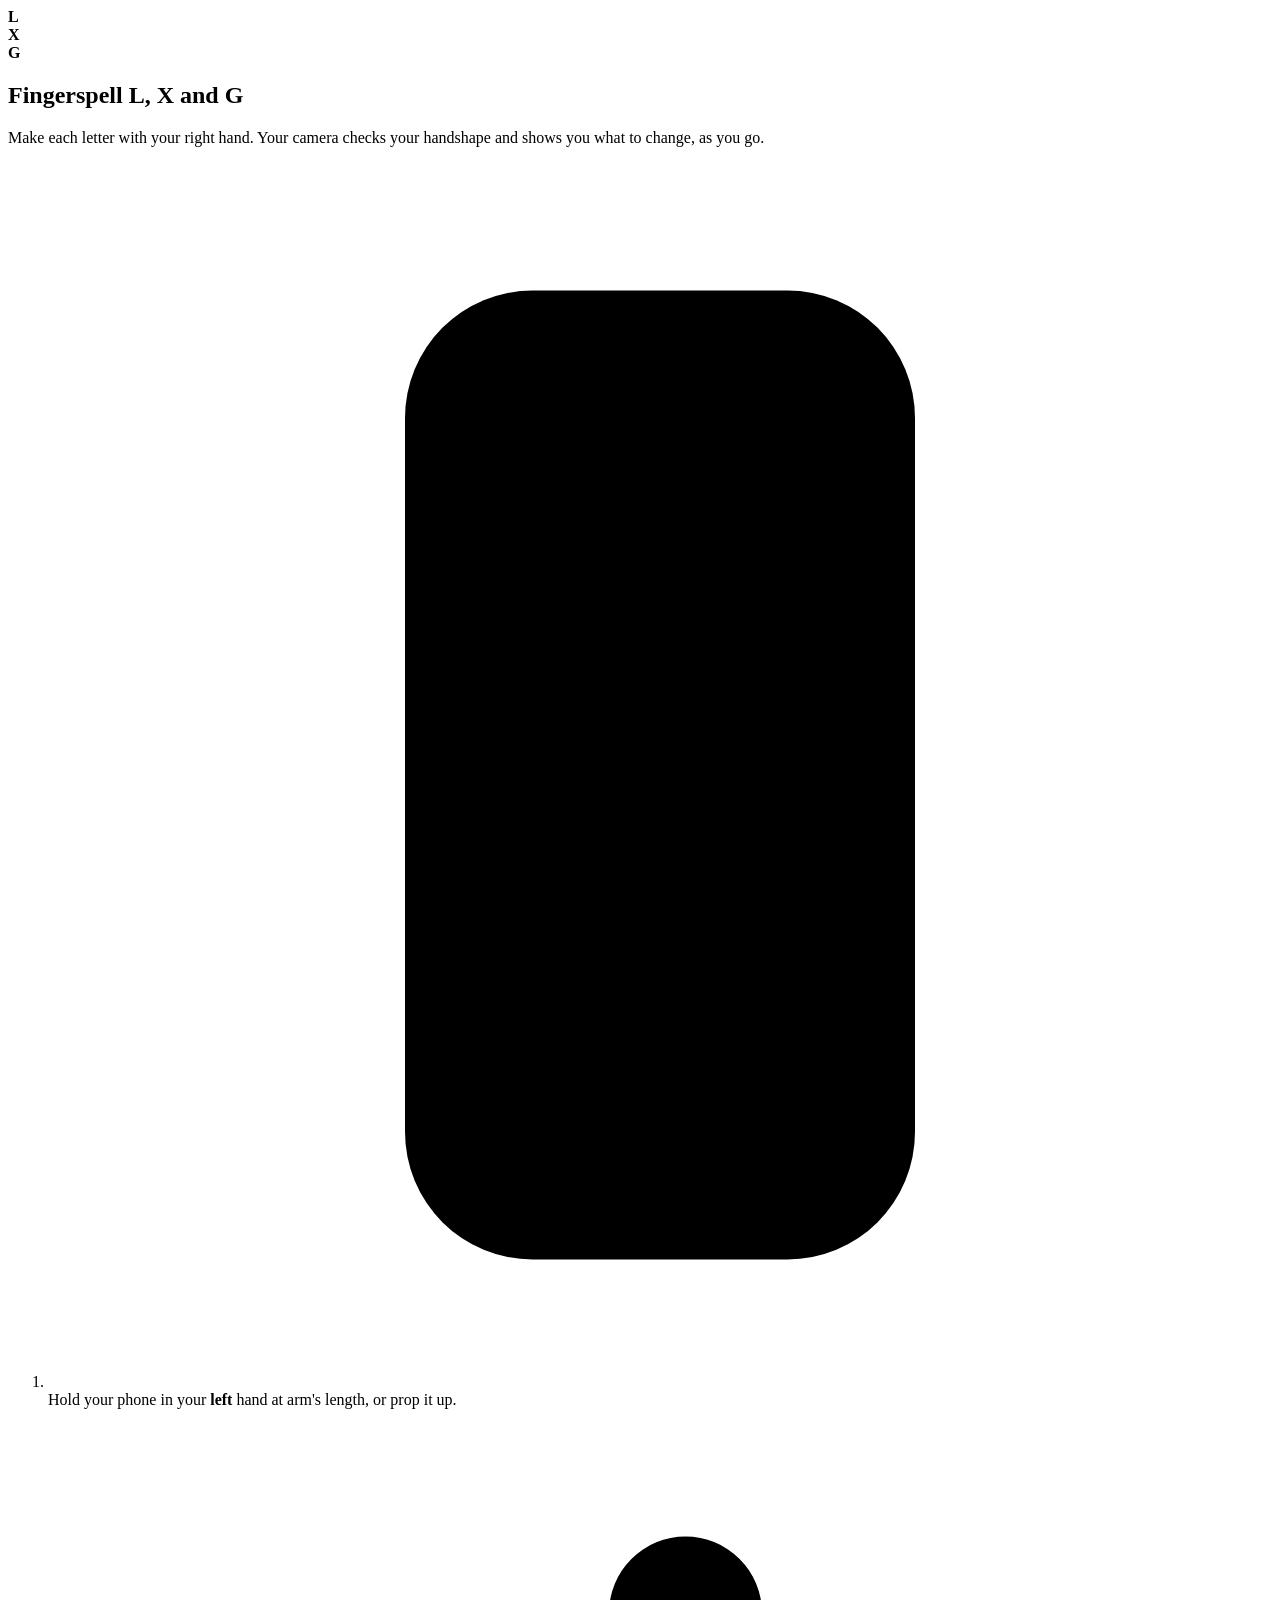
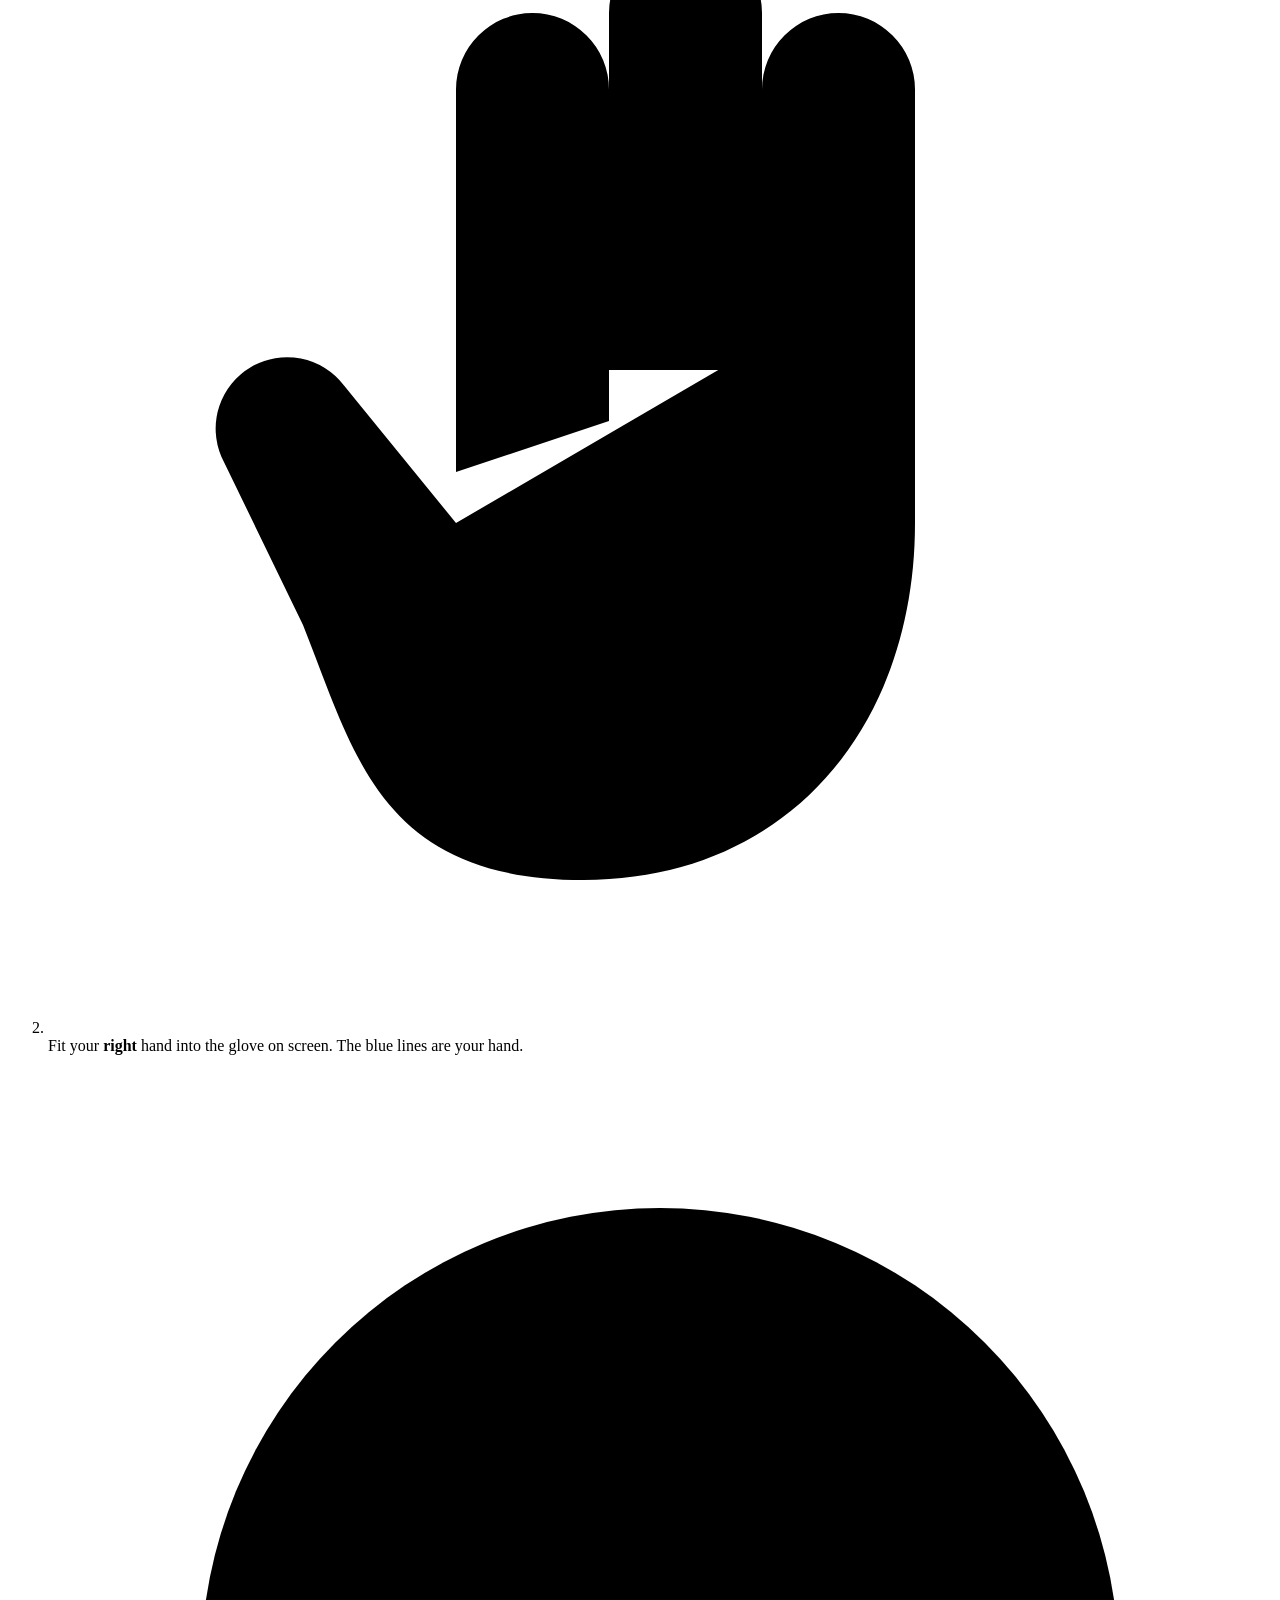
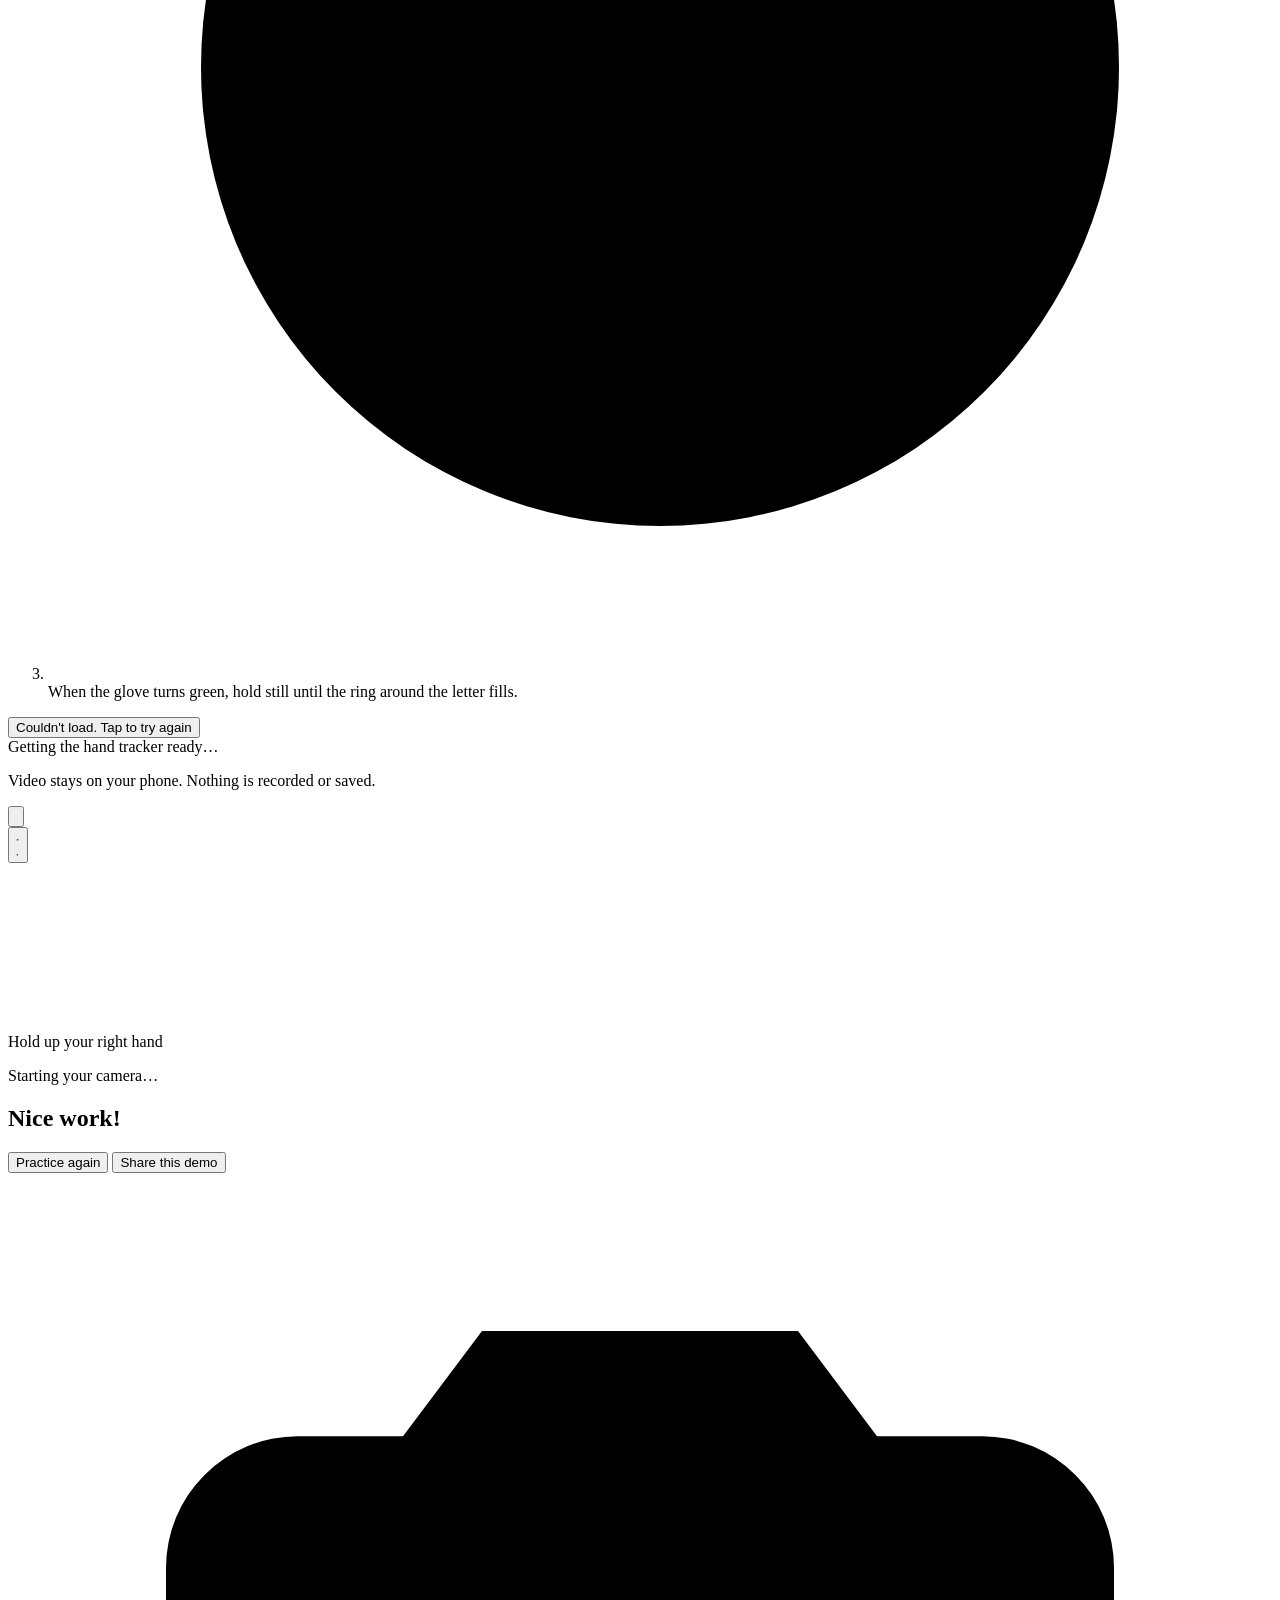
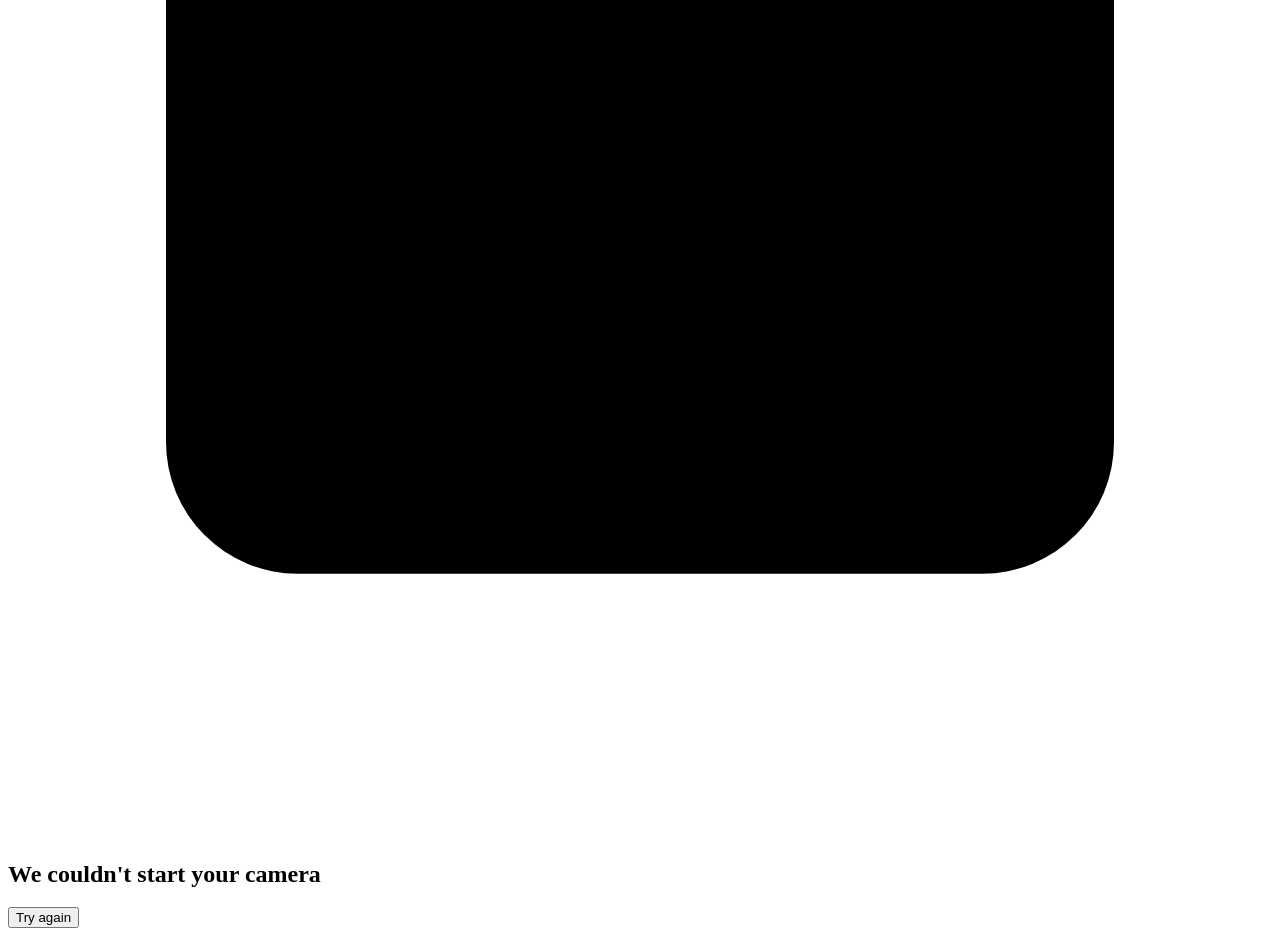
==== commit 1dc37969: "As of physical-tutor branch mobile cc2dca7: no fine print on the results" ====
--- a/mobile/index.html
+++ b/mobile/index.html
@@ -97,7 +97,7 @@
       <li><span class="step-icon" aria-hidden="true"><svg viewBox="0 0 24 24"><path d="M8 13V5.5a1.5 1.5 0 0 1 3 0V12m0-1V4a1.5 1.5 0 0 1 3 0v7m0-.5V5.5a1.5 1.5 0 0 1 3 0V14c0 4-2.5 7-6.5 7S6 18.5 5 16l-1.6-3.3a1.4 1.4 0 0 1 2.4-1.4L8 14"/></svg></span>
         <span id="step-fit">Fit your <b id="step-hand">right</b> hand into the <span class="shape-word">glove</span> on screen. The blue lines are your hand.</span></li>
       <li><span class="step-icon step-icon-good" aria-hidden="true"><svg viewBox="0 0 24 24"><circle cx="12" cy="12" r="9"/><path d="M8 12.5l2.6 2.6L16.5 9"/></svg></span>
-        <span>When the <span class="shape-word">glove</span> turns green, hold still until the ring around the letter fills.</span></li>
+        <span id="step-hold">When the <span class="shape-word">glove</span> turns green, hold still until the ring around the letter fills.</span></li>
     </ol>
     <p class="inapp" id="inapp-note" hidden>
       This page needs your camera, which apps like this one often block. If it doesn't work, open it in
@@ -174,7 +174,6 @@
   <div class="results-cta">
     <button type="button" class="btn btn-primary" id="btn-again">Practice again</button>
     <button type="button" class="btn btn-secondary" id="btn-share">Share this demo</button>
-    <p class="fineprint">The grading is approximate and can be wrong. This teaches fingerspelling handshapes, not ASL; to learn ASL, learn from Deaf teachers.</p>
   </div>
 </section>
 
